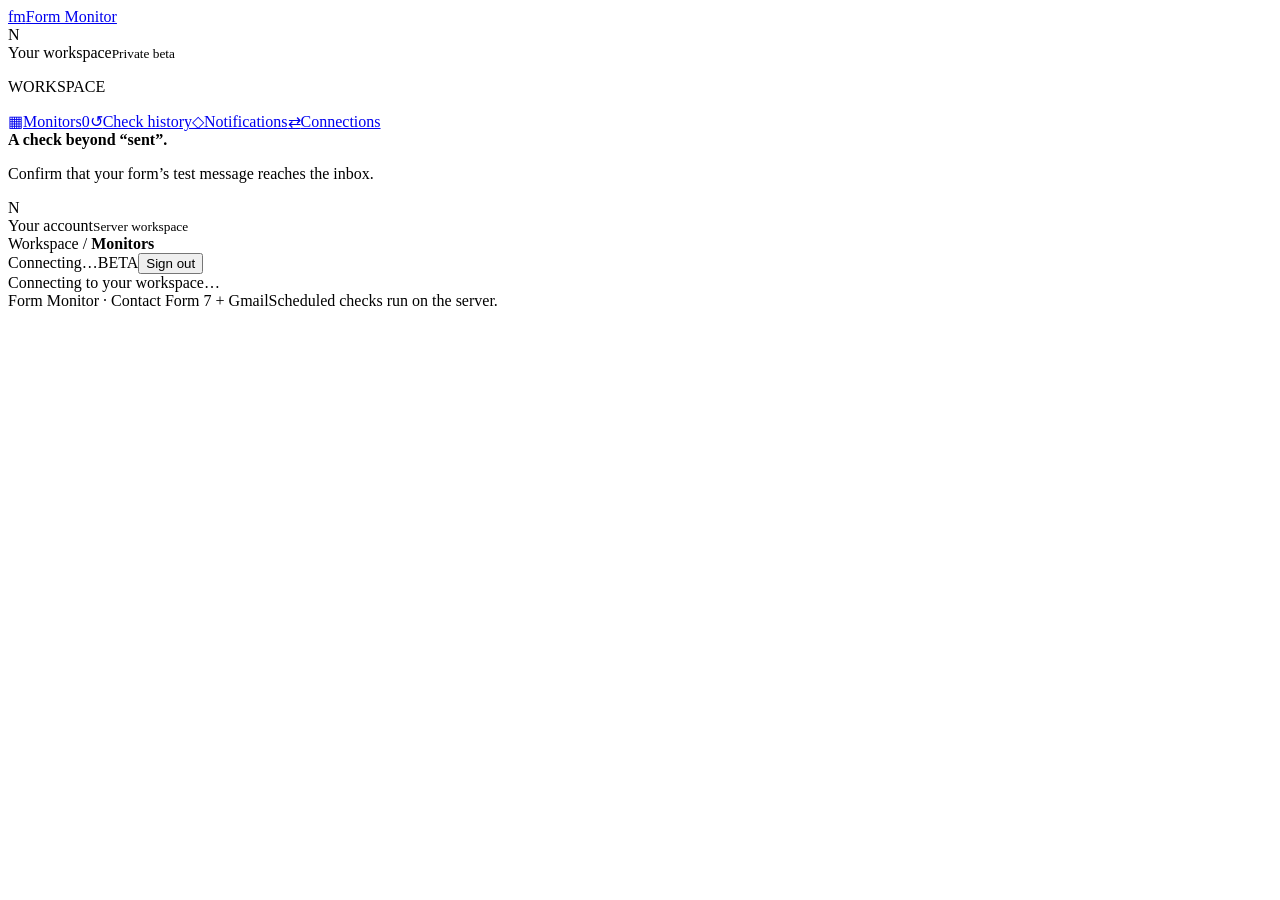
==== Form_Monitor_Server_v5/dashboard_assets/index.html @ 9f516cb9 "Add files via upload" ====
<!doctype html><html lang="en"><head><meta charset="utf-8"><meta name="viewport" content="width=device-width, initial-scale=1"><meta name="description" content="Monitor Contact Form 7 submissions and confirm delivery to Gmail."><title>Form Monitor — Workspace</title><link rel="stylesheet" href="/style.css"><script defer src="/app.js"></script></head><body>
<aside><a class="brand" href="/"><span class="brand-mark">fm</span>Form Monitor</a><div class="workspace-switch"><span class="avatar">N</span><div>Your workspace<small>Private beta</small></div></div><p class="nav-label">WORKSPACE</p><nav aria-label="Main navigation"><a href="#monitors" data-nav="monitors"><span>▦</span>Monitors<span id="nav-count" class="nav-count">0</span></a><a href="#history" data-nav="history"><span>↺</span>Check history</a><a href="#notifications" data-nav="notifications"><span>◇</span>Notifications</a><a href="#connections" data-nav="connections"><span>⇄</span>Connections</a></nav><div class="sidebar-note"><strong>A check beyond “sent”.</strong><p>Confirm that your form’s test message reaches the inbox.</p></div><div class="sidebar-foot"><span class="avatar small-avatar">N</span><div><span id="account-email">Your account</span><small>Server workspace</small></div></div></aside>
<main><header><div class="breadcrumb">Workspace <span>/</span> <strong id="crumb">Monitors</strong></div><div class="header-right"><span id="connection-indicator">Connecting…</span><span class="local-tag">BETA</span><button id="logout" class="button secondary small" type="button">Sign out</button></div></header><div id="toast" role="status" aria-live="polite" hidden></div><div id="screen"><div class="empty">Connecting to your workspace…</div></div><footer><span>Form Monitor · Contact Form 7 + Gmail</span><span>Scheduled checks run on the server.</span></footer></main>
<dialog id="connect-dialog" aria-labelledby="dialog-title"><form id="connect-form"><div class="dialog-top"><span class="eyebrow">CONNECT A FORM</span><button type="button" class="icon-button" id="close-dialog" aria-label="Close">×</button></div><h2 id="dialog-title">Connect your first form</h2><div class="wizard-steps"><span id="step-label-1">1. Website</span><span id="step-label-2">2. Form & inbox</span><span id="step-label-3">3. Review</span></div>
<div data-step="1"><label>Monitor name<input id="form-name" maxlength="80" placeholder="Agency website — Contact" required></label><label>Contact page URL<input id="form-url" type="url" placeholder="https://your-website.com/contact/" required></label><p class="help">Use the page containing the form. Use a public HTTPS website approved for this server.</p><div class="notice">Contact Form 7 is supported in this version. CAPTCHA and custom multi-step forms need a separate integration.</div></div>
<div data-step="2" hidden><div class="provider"><span class="provider-icon">7</span><div><strong>Contact Form 7</strong><p>Standard name, email, subject and message fields</p></div></div><div class="inbox-card"><span class="eyebrow">DELIVERY CONFIRMATION</span><label>Gmail inbox<select id="form-connection"></select></label><strong id="wizard-gmail">Gmail</strong><p><a id="manage-google" href="/workspace#connections">Manage Gmail connections</a></p><p>The form must send its notification to this inbox. Only a matching test message in Inbox counts as delivered.</p></div><details><summary>Form field settings</summary><p class="help">Keep these defaults for your existing form. For a custom form, use the field names from its Contact Form 7 editor.</p><label>Form selector<input id="form-selector" value="form.wpcf7-form" maxlength="300"></label><div class="fields-grid"><label>Name field<input id="field-name" value="your-name"></label><label>Email field<input id="field-email" value="your-email"></label><label>Subject field<input id="field-subject" value="your-subject"></label><label>Message field<input id="field-message" value="your-message"></label></div></details></div>
<div data-step="3" hidden><div id="review"></div><label>Check every<select id="form-interval"><option value="15">15 minutes</option><option value="30">30 minutes</option><option value="60" selected>1 hour</option><option value="180">3 hours</option><option value="360">6 hours</option><option value="1440">24 hours</option></select></label><label class="check-label"><input type="checkbox" id="consent">I manage this website and can send clearly marked test submissions.</label><p class="help">Saving creates a paused monitor. You choose when to run the first check and start its schedule.</p></div>
<p id="form-error" class="error-text" role="alert"></p><div class="dialog-actions"><button type="button" class="button secondary" id="back">Back</button><button type="submit" class="button" id="next">Continue</button></div></form></dialog>
</body></html>
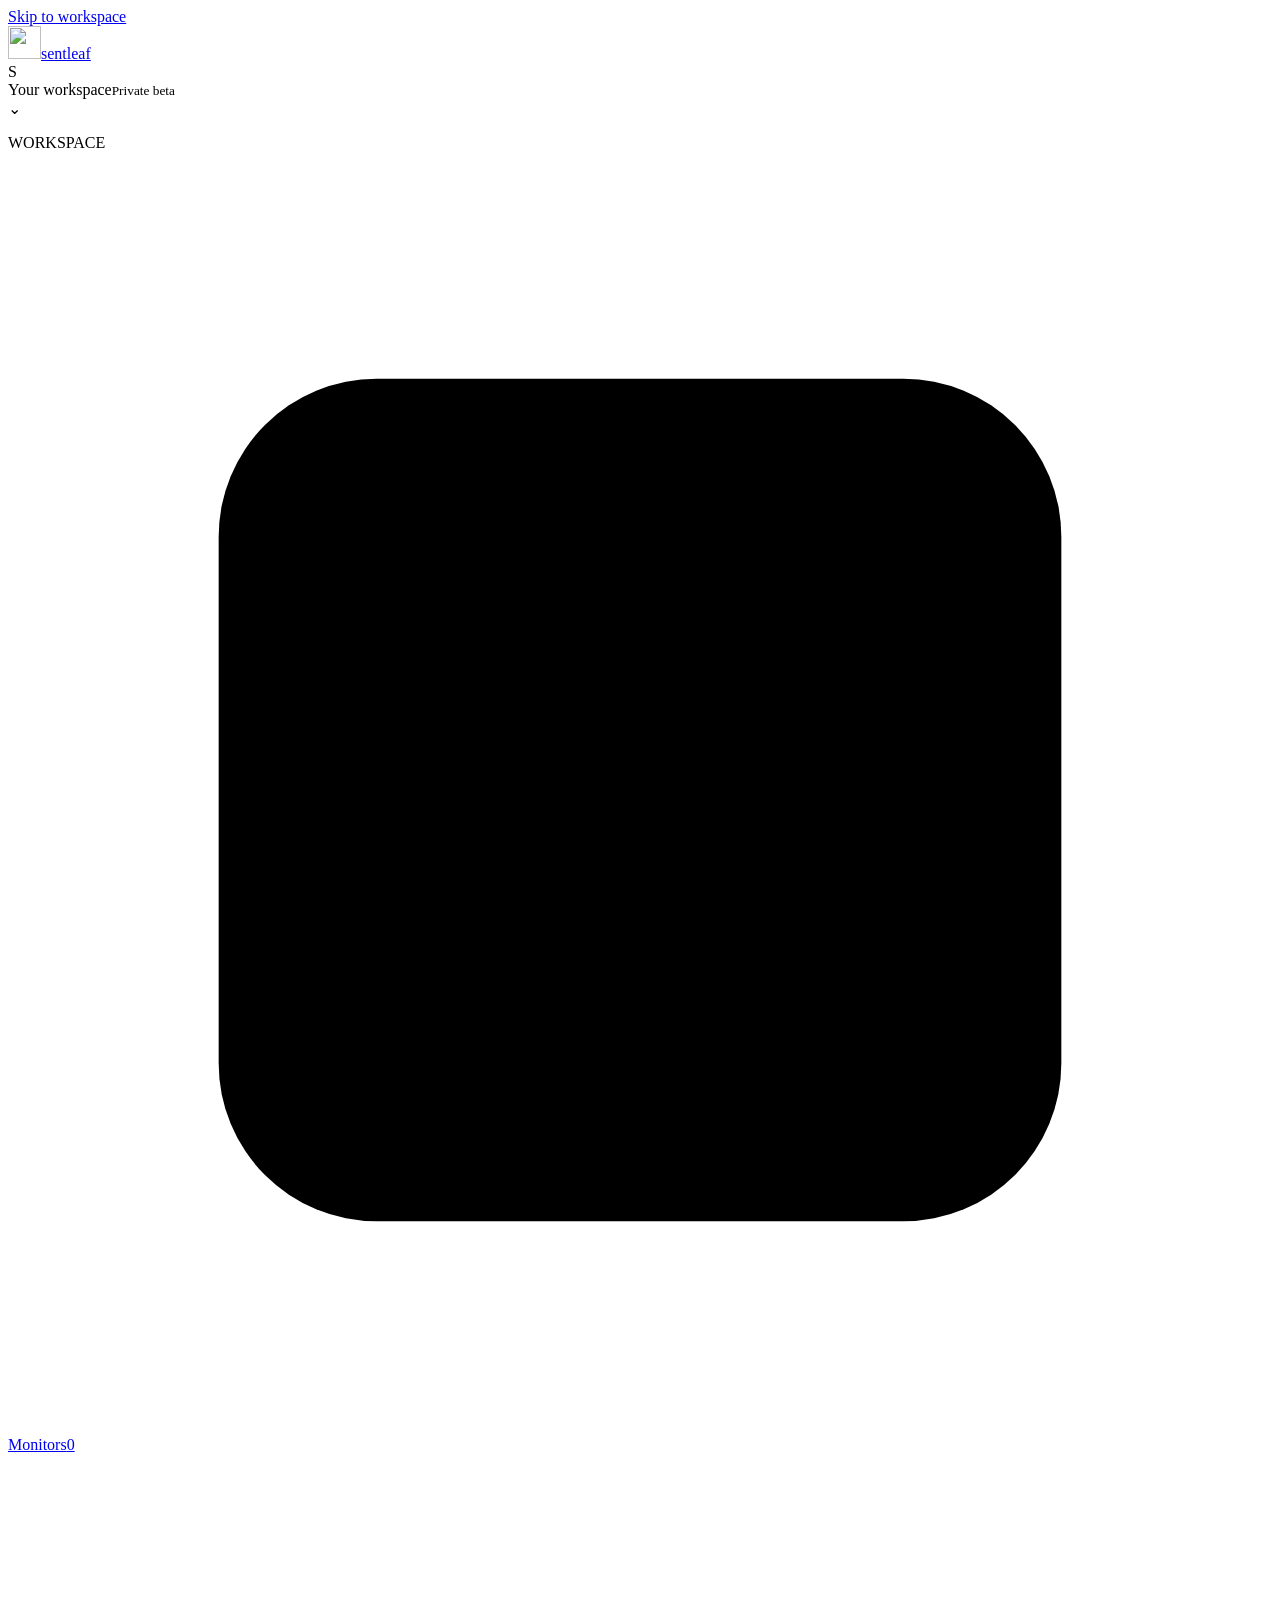
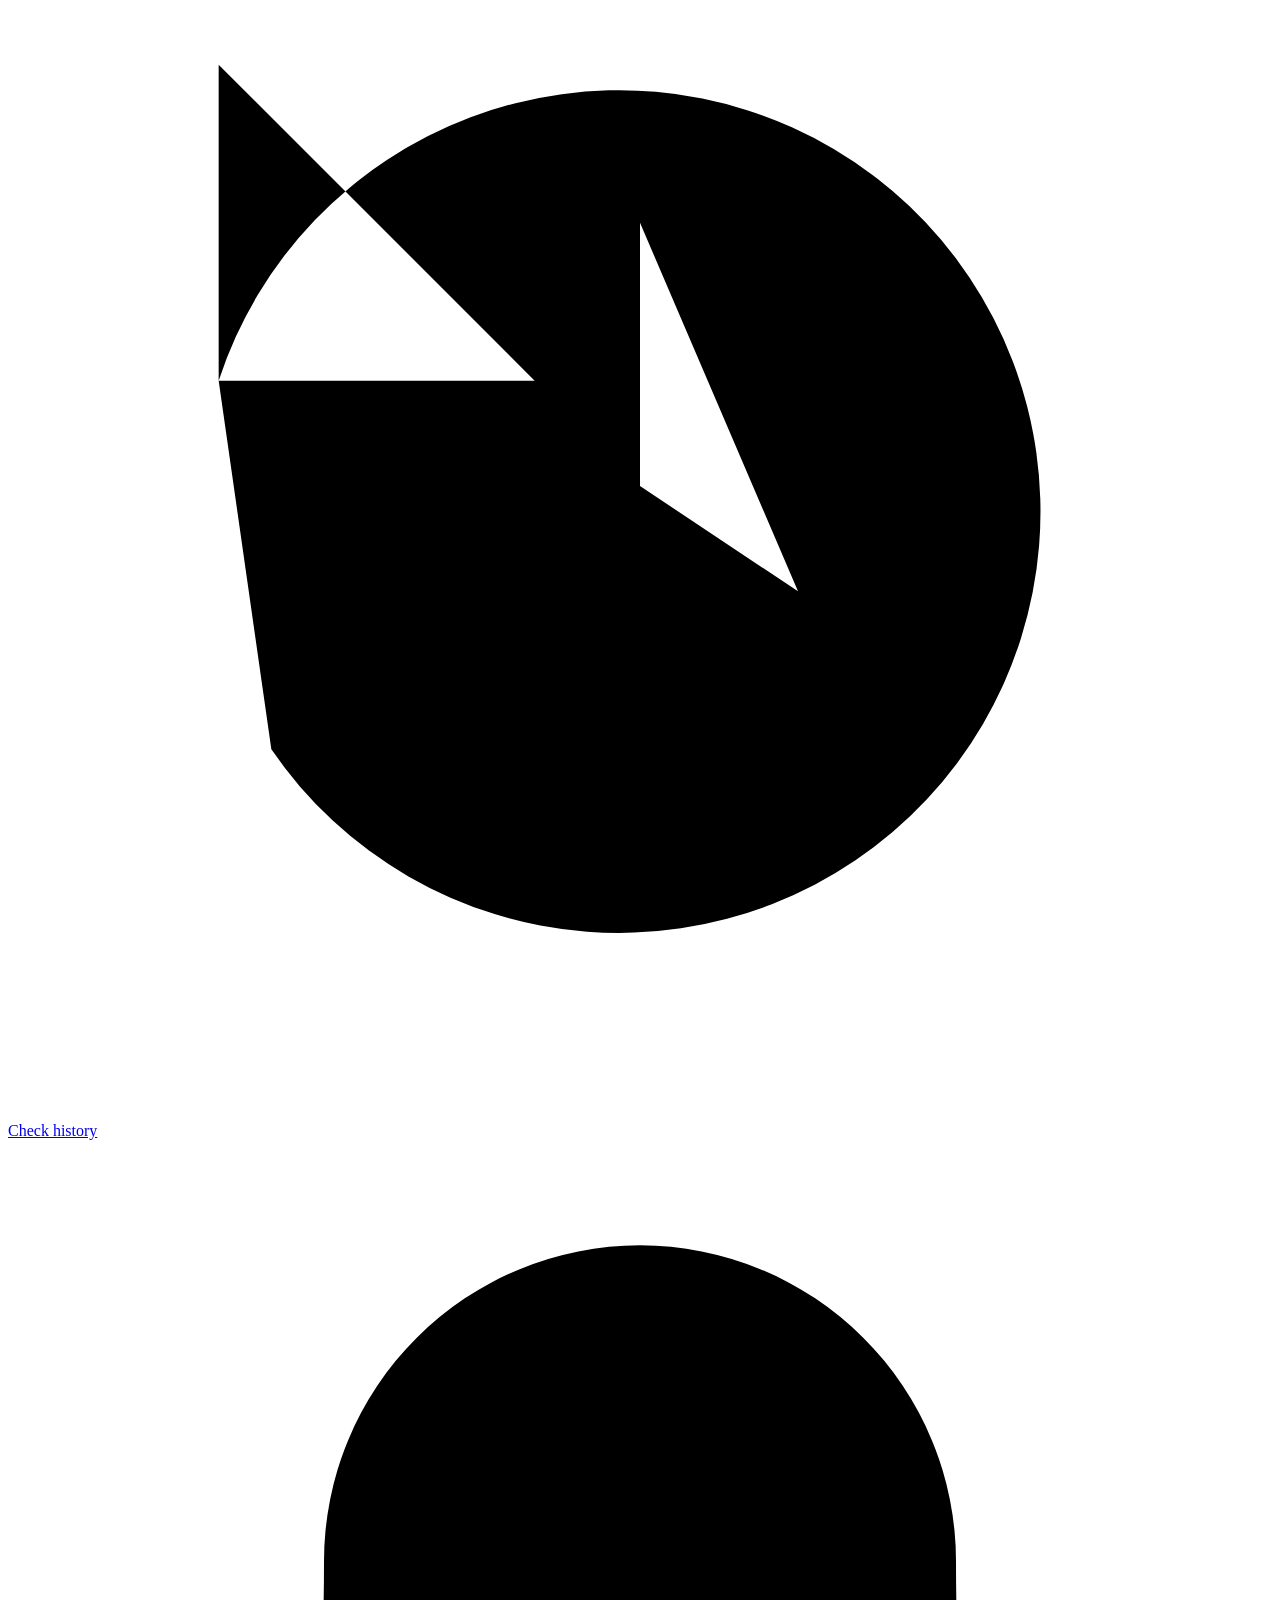
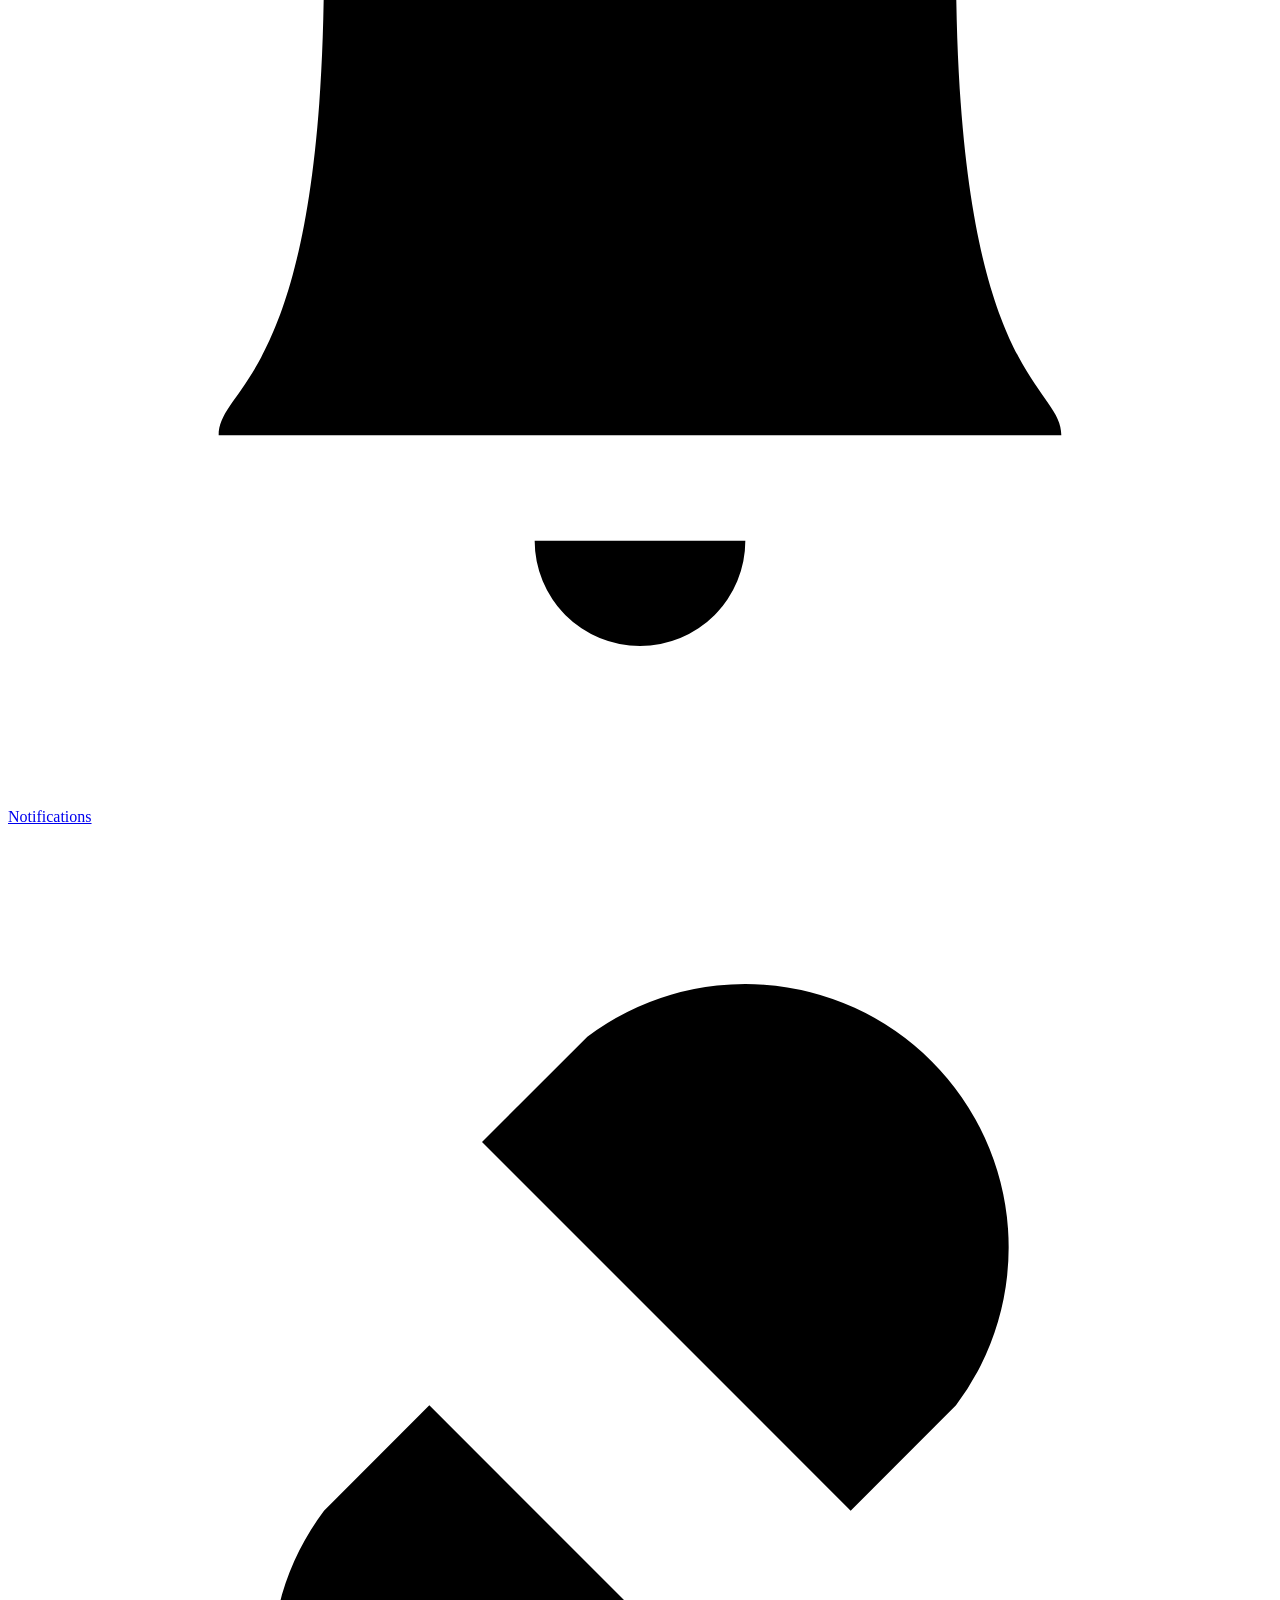
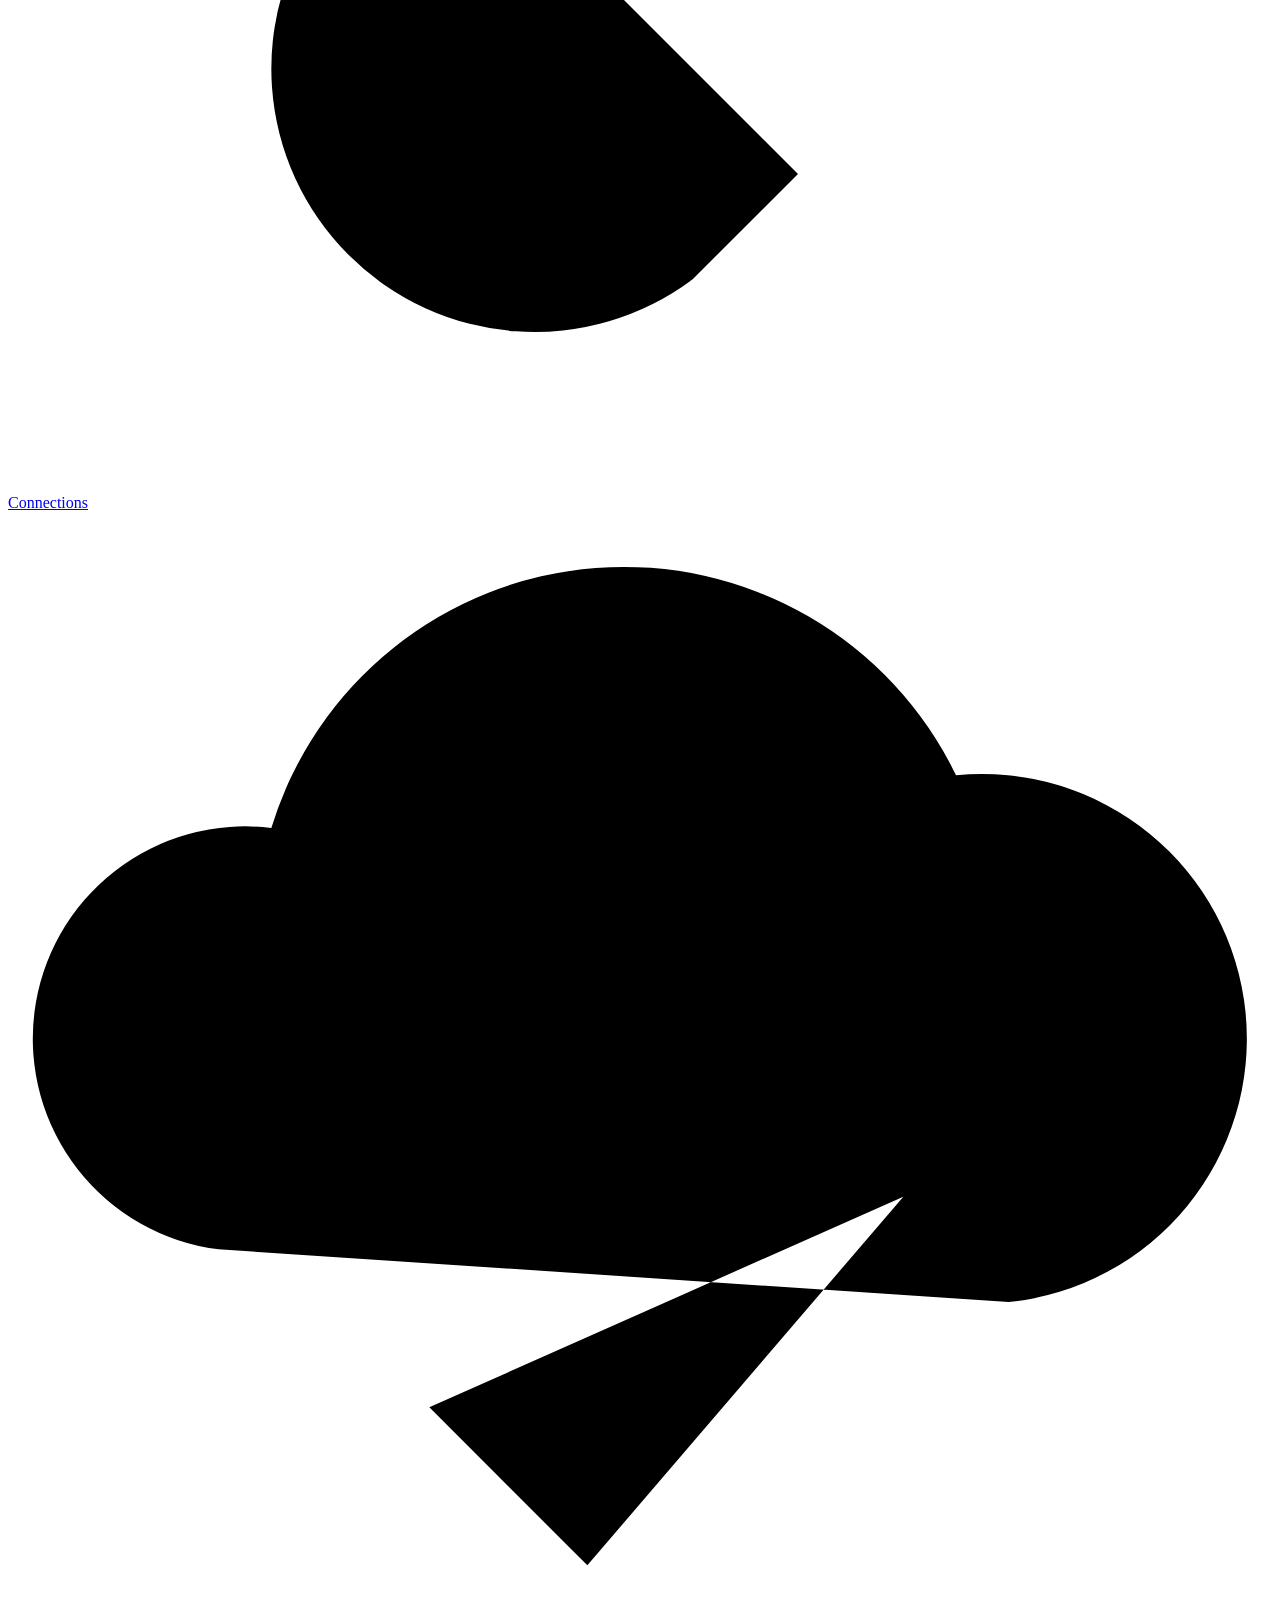
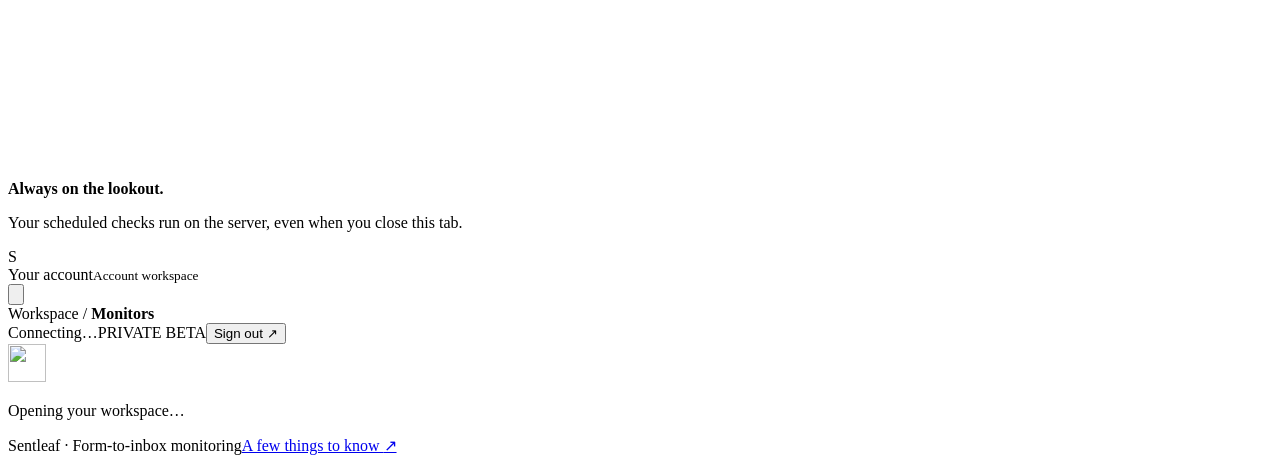
==== commit 66da92a8: "Introduce Sentleaf identity and redesign public site and workspace" ====
--- a/Form_Monitor_Server_v5/dashboard_assets/index.html
+++ b/Form_Monitor_Server_v5/dashboard_assets/index.html
@@ -1,8 +1,9 @@
-<!doctype html><html lang="en"><head><meta charset="utf-8"><meta name="viewport" content="width=device-width, initial-scale=1"><meta name="description" content="Monitor Contact Form 7 submissions and confirm delivery to Gmail."><title>Form Monitor — Workspace</title><link rel="stylesheet" href="/style.css"><script defer src="/app.js"></script></head><body>
-<aside><a class="brand" href="/"><span class="brand-mark">fm</span>Form Monitor</a><div class="workspace-switch"><span class="avatar">N</span><div>Your workspace<small>Private beta</small></div></div><p class="nav-label">WORKSPACE</p><nav aria-label="Main navigation"><a href="#monitors" data-nav="monitors"><span>▦</span>Monitors<span id="nav-count" class="nav-count">0</span></a><a href="#history" data-nav="history"><span>↺</span>Check history</a><a href="#notifications" data-nav="notifications"><span>◇</span>Notifications</a><a href="#connections" data-nav="connections"><span>⇄</span>Connections</a></nav><div class="sidebar-note"><strong>A check beyond “sent”.</strong><p>Confirm that your form’s test message reaches the inbox.</p></div><div class="sidebar-foot"><span class="avatar small-avatar">N</span><div><span id="account-email">Your account</span><small>Server workspace</small></div></div></aside>
-<main><header><div class="breadcrumb">Workspace <span>/</span> <strong id="crumb">Monitors</strong></div><div class="header-right"><span id="connection-indicator">Connecting…</span><span class="local-tag">BETA</span><button id="logout" class="button secondary small" type="button">Sign out</button></div></header><div id="toast" role="status" aria-live="polite" hidden></div><div id="screen"><div class="empty">Connecting to your workspace…</div></div><footer><span>Form Monitor · Contact Form 7 + Gmail</span><span>Scheduled checks run on the server.</span></footer></main>
-<dialog id="connect-dialog" aria-labelledby="dialog-title"><form id="connect-form"><div class="dialog-top"><span class="eyebrow">CONNECT A FORM</span><button type="button" class="icon-button" id="close-dialog" aria-label="Close">×</button></div><h2 id="dialog-title">Connect your first form</h2><div class="wizard-steps"><span id="step-label-1">1. Website</span><span id="step-label-2">2. Form & inbox</span><span id="step-label-3">3. Review</span></div>
-<div data-step="1"><label>Monitor name<input id="form-name" maxlength="80" placeholder="Agency website — Contact" required></label><label>Contact page URL<input id="form-url" type="url" placeholder="https://your-website.com/contact/" required></label><p class="help">Use the page containing the form. Use a public HTTPS website approved for this server.</p><div class="notice">Contact Form 7 is supported in this version. CAPTCHA and custom multi-step forms need a separate integration.</div></div>
+<!doctype html><html lang="en"><head><meta charset="utf-8"><meta name="viewport" content="width=device-width,initial-scale=1"><meta name="theme-color" content="#f7f8f3"><title>Sentleaf — Your workspace</title><link rel="icon" type="image/svg+xml" href="/favicon.svg"><link rel="stylesheet" href="/brand.css"><link rel="stylesheet" href="/style.css"><script defer src="/app.js"></script></head><body>
+<a class="skip" href="#screen">Skip to workspace</a><button class="sidebar-shade" id="sidebar-shade" aria-label="Close navigation" type="button" hidden></button>
+<aside id="sidebar"><a class="brand" href="/" aria-label="Sentleaf home"><img src="/logo.svg" alt="" width="33" height="33">sentleaf</a><div class="workspace-switch"><span class="avatar">S</span><div>Your workspace<small>Private beta</small></div><span class="workspace-chevron" aria-hidden="true">⌄</span></div><p class="nav-label">WORKSPACE</p><nav aria-label="Main navigation"><a href="#monitors" data-nav="monitors"><svg class="icon" viewBox="0 0 24 24" aria-hidden="true"><rect x="4" y="4" width="16" height="16" rx="3"/><path d="M9 4v16m0-10h11"/></svg>Monitors<span id="nav-count" class="nav-count">0</span></a><a href="#history" data-nav="history"><svg class="icon" viewBox="0 0 24 24" aria-hidden="true"><path d="M4 10a8 8 0 1 1 1 7M4 4v6h6m2-3v5l3 2"/></svg>Check history</a><a href="#notifications" data-nav="notifications"><svg class="icon" viewBox="0 0 24 24" aria-hidden="true"><path d="M18 8a6 6 0 0 0-12 0c0 8-2 8-2 9h16c0-1-2-1-2-9m-6 13a2 2 0 0 0 2-2h-4a2 2 0 0 0 2 2Z"/></svg>Notifications</a><a href="#connections" data-nav="connections"><svg class="icon" viewBox="0 0 24 24" aria-hidden="true"><path d="m8 16 8-8M9 6l2-2a5 5 0 0 1 7 7l-2 2M8 11l-2 2a5 5 0 0 0 7 7l2-2"/></svg>Connections</a></nav><div class="sidebar-note"><svg class="icon" viewBox="0 0 24 24" aria-hidden="true"><path d="M4 14a4 4 0 0 1 1-8 7 7 0 0 1 13-1 5 5 0 0 1 1 10m-11 2 3 3 6-7"/></svg><strong>Always on the lookout.</strong><p>Your scheduled checks run on the server, even when you close this tab.</p></div><div class="sidebar-foot"><span class="avatar small-avatar">S</span><div><span id="account-email">Your account</span><small>Account workspace</small></div></div></aside>
+<main class="workspace-main"><header class="workspace-header"><button id="menu-toggle" class="icon-button mobile-menu" aria-label="Open navigation" aria-expanded="false" aria-controls="sidebar" type="button"><svg class="icon" viewBox="0 0 24 24" aria-hidden="true"><path d="M4 7h16M4 12h16M4 17h16"/></svg></button><div class="breadcrumb">Workspace <span>/</span> <strong id="crumb">Monitors</strong></div><div class="header-right"><span id="connection-indicator">Connecting…</span><span class="local-tag">PRIVATE BETA</span><button id="logout" class="signout" type="button">Sign out <span aria-hidden="true">↗</span></button></div></header><div id="toast" role="status" aria-live="polite" hidden></div><div id="screen" tabindex="-1"><div class="loading-state"><img src="/logo.svg" alt="" width="38" height="38"><p>Opening your workspace…</p></div></div><footer class="workspace-footer"><span>Sentleaf · Form-to-inbox monitoring</span><a href="/#questions">A few things to know <span aria-hidden="true">↗</span></a></footer></main>
+<dialog id="connect-dialog" aria-labelledby="dialog-title"><form id="connect-form"><div class="dialog-top"><span class="eyebrow">CONNECT A FORM</span><button type="button" class="icon-button" id="close-dialog" aria-label="Close">×</button></div><h2 id="dialog-title">Connect a form</h2><div class="wizard-steps"><span id="step-label-1">1. Website</span><span id="step-label-2">2. Form & inbox</span><span id="step-label-3">3. Review</span></div>
+<div data-step="1"><label>Monitor name<input id="form-name" maxlength="80" placeholder="Agency website — Contact" required></label><label>Contact page URL<input id="form-url" type="url" placeholder="https://your-website.com/contact/" required></label><p class="help">Use the page containing the form. Your website needs to be publicly reachable and enabled for this beta.</p><div class="notice">Contact Form 7 is supported in this version. CAPTCHA and custom multi-step forms need a separate integration.</div></div>
 <div data-step="2" hidden><div class="provider"><span class="provider-icon">7</span><div><strong>Contact Form 7</strong><p>Standard name, email, subject and message fields</p></div></div><div class="inbox-card"><span class="eyebrow">DELIVERY CONFIRMATION</span><label>Gmail inbox<select id="form-connection"></select></label><strong id="wizard-gmail">Gmail</strong><p><a id="manage-google" href="/workspace#connections">Manage Gmail connections</a></p><p>The form must send its notification to this inbox. Only a matching test message in Inbox counts as delivered.</p></div><details><summary>Form field settings</summary><p class="help">Keep these defaults for your existing form. For a custom form, use the field names from its Contact Form 7 editor.</p><label>Form selector<input id="form-selector" value="form.wpcf7-form" maxlength="300"></label><div class="fields-grid"><label>Name field<input id="field-name" value="your-name"></label><label>Email field<input id="field-email" value="your-email"></label><label>Subject field<input id="field-subject" value="your-subject"></label><label>Message field<input id="field-message" value="your-message"></label></div></details></div>
 <div data-step="3" hidden><div id="review"></div><label>Check every<select id="form-interval"><option value="15">15 minutes</option><option value="30">30 minutes</option><option value="60" selected>1 hour</option><option value="180">3 hours</option><option value="360">6 hours</option><option value="1440">24 hours</option></select></label><label class="check-label"><input type="checkbox" id="consent">I manage this website and can send clearly marked test submissions.</label><p class="help">Saving creates a paused monitor. You choose when to run the first check and start its schedule.</p></div>
 <p id="form-error" class="error-text" role="alert"></p><div class="dialog-actions"><button type="button" class="button secondary" id="back">Back</button><button type="submit" class="button" id="next">Continue</button></div></form></dialog>
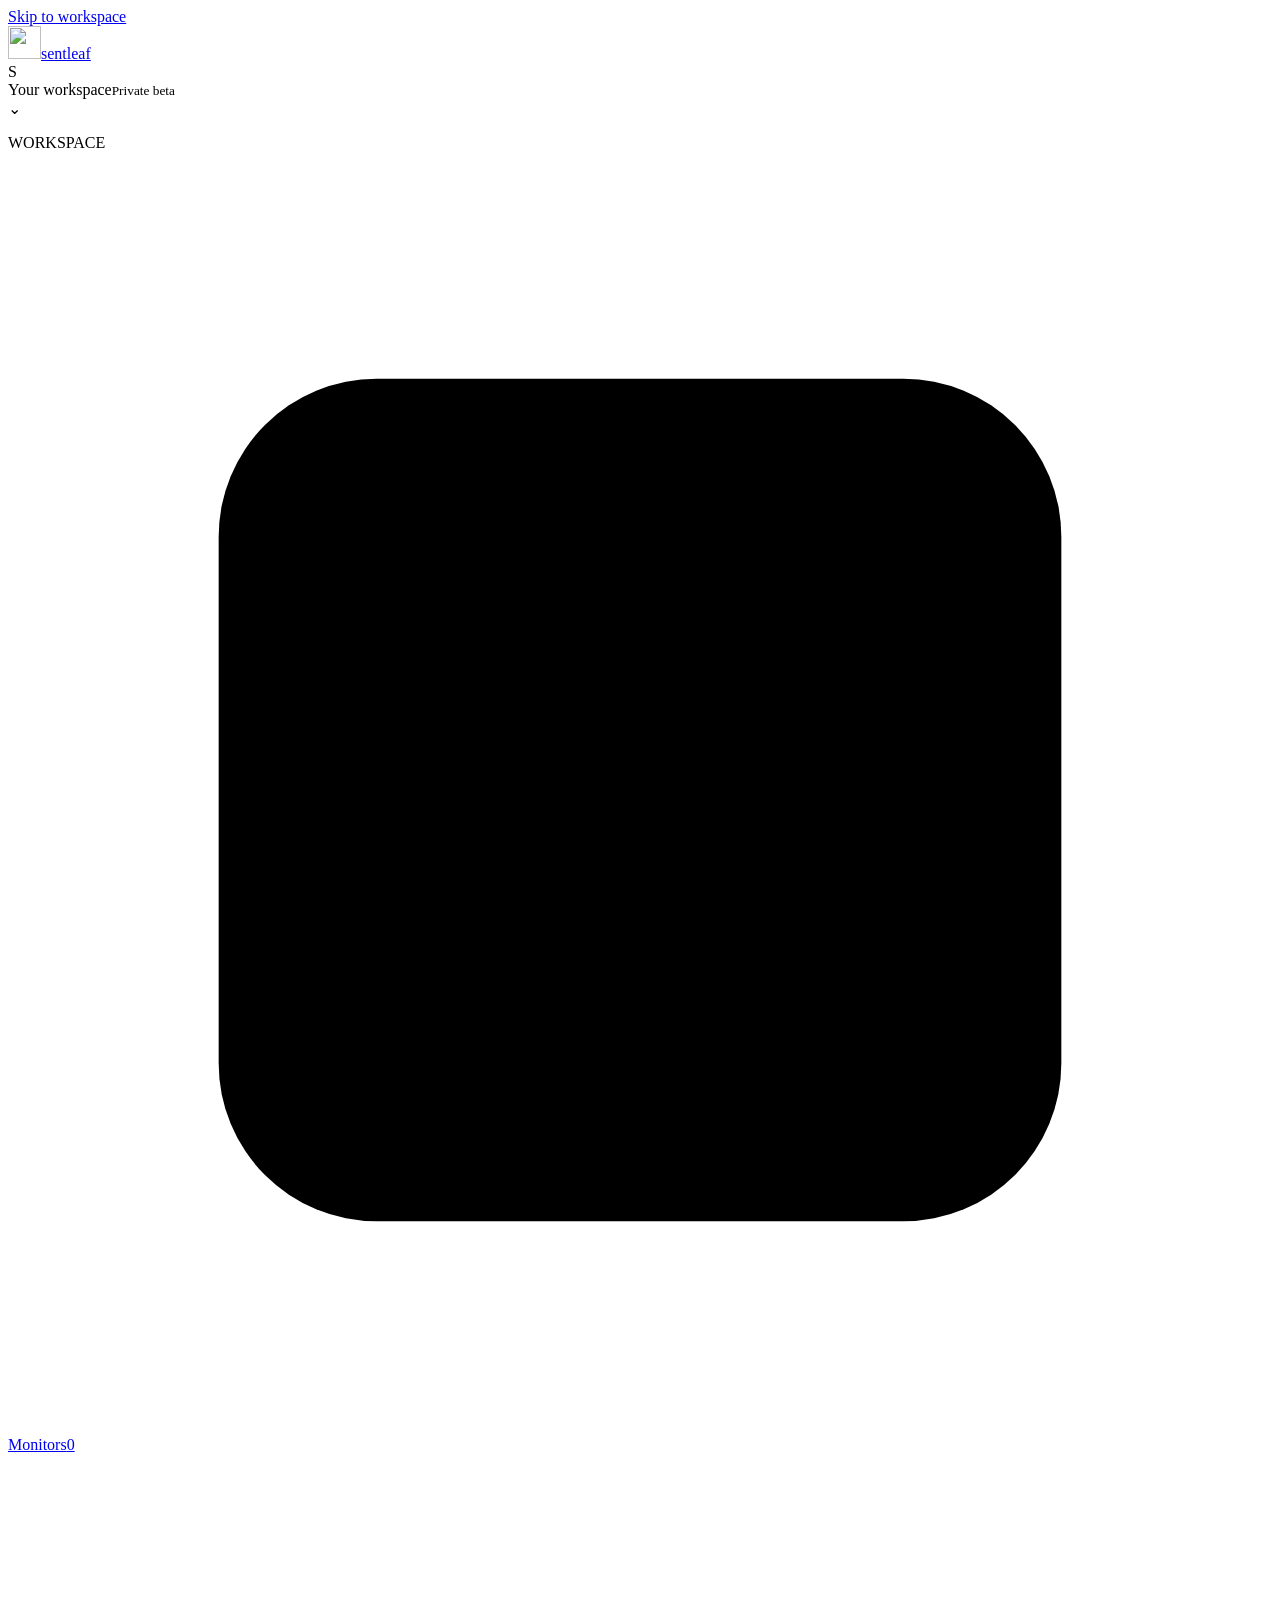
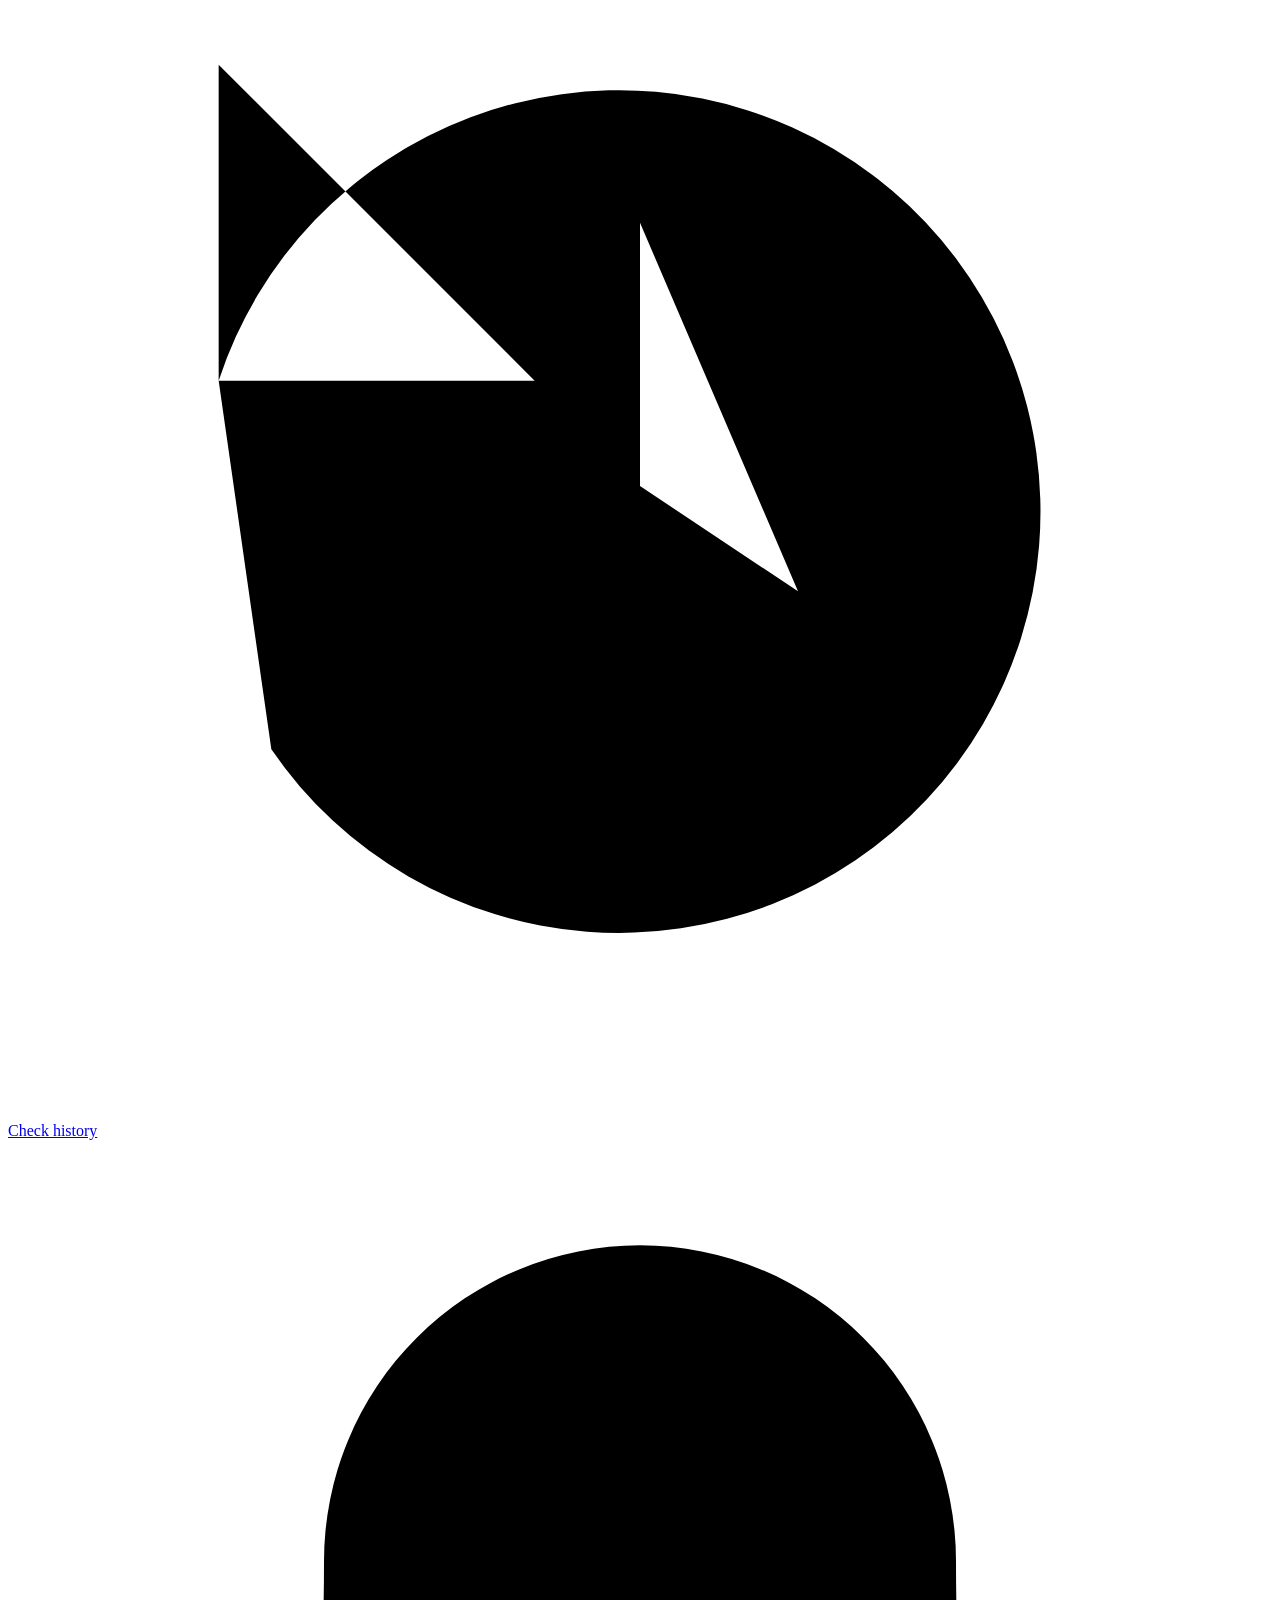
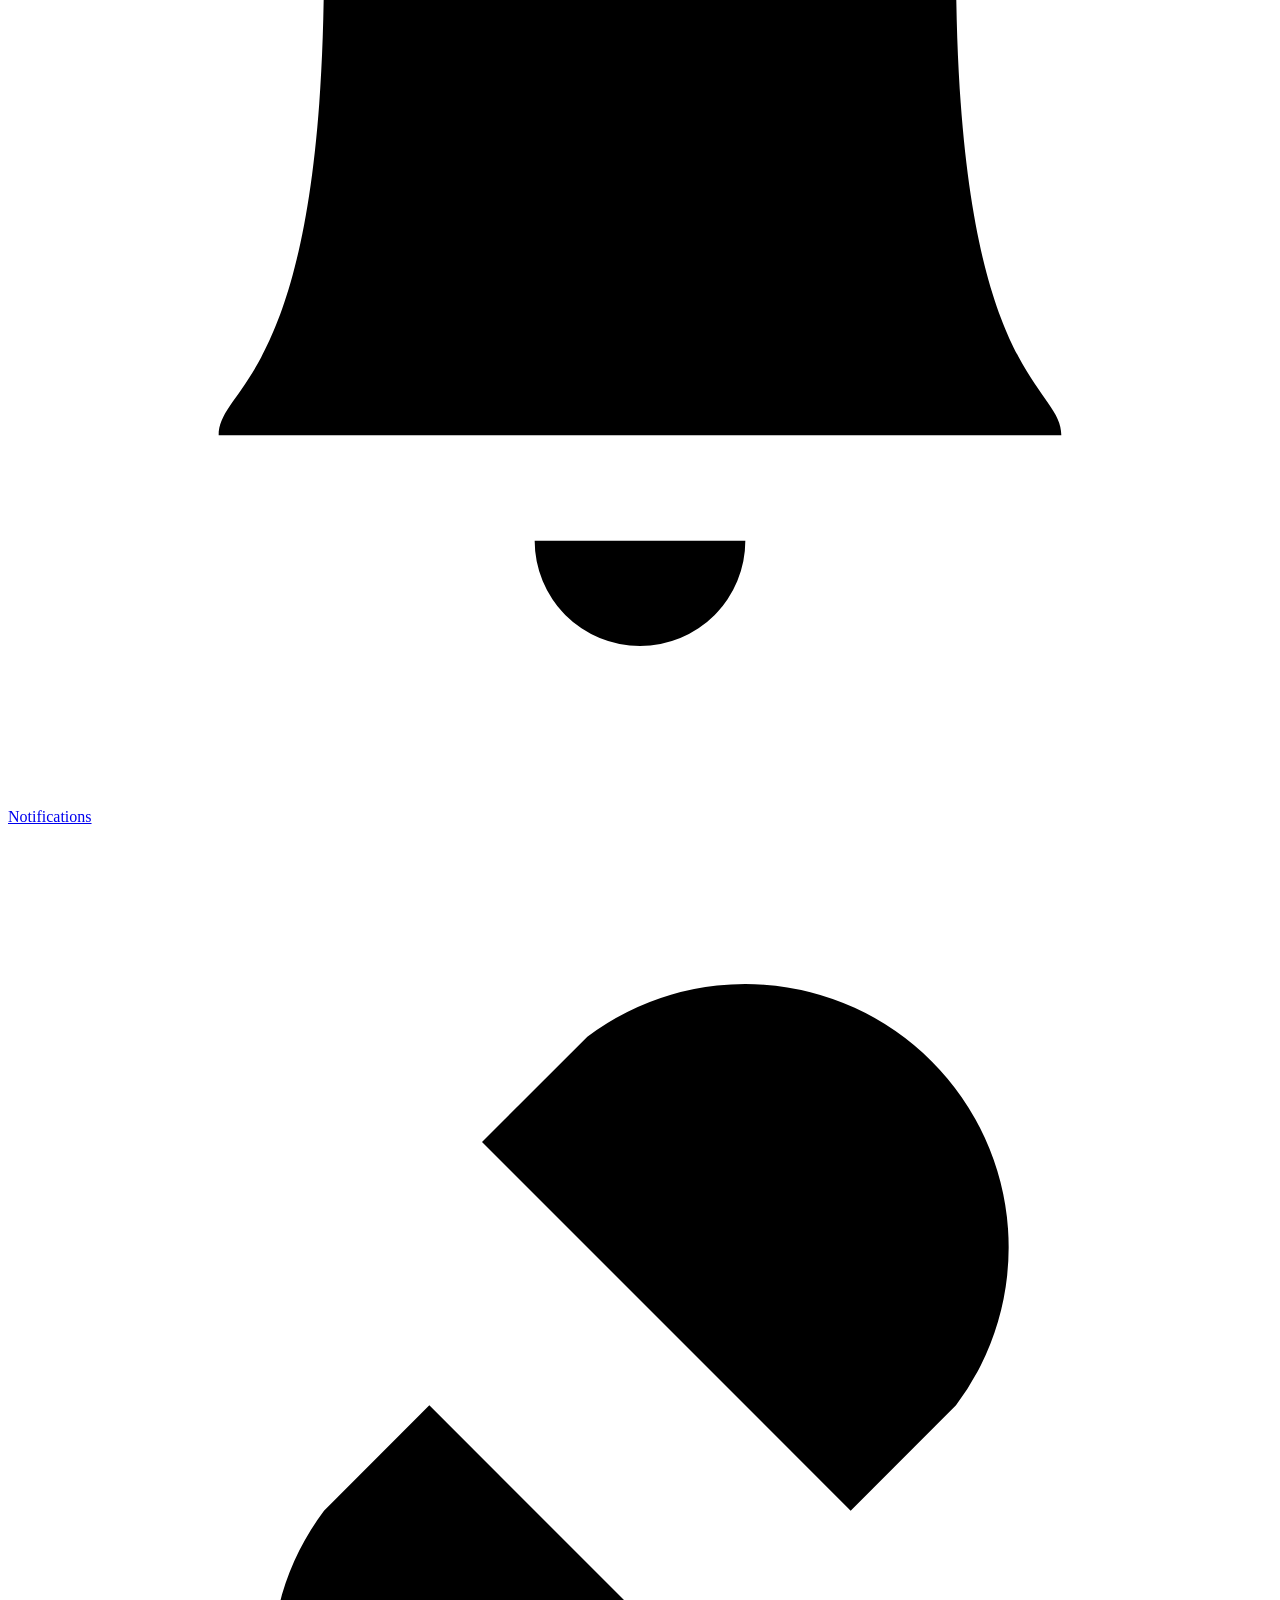
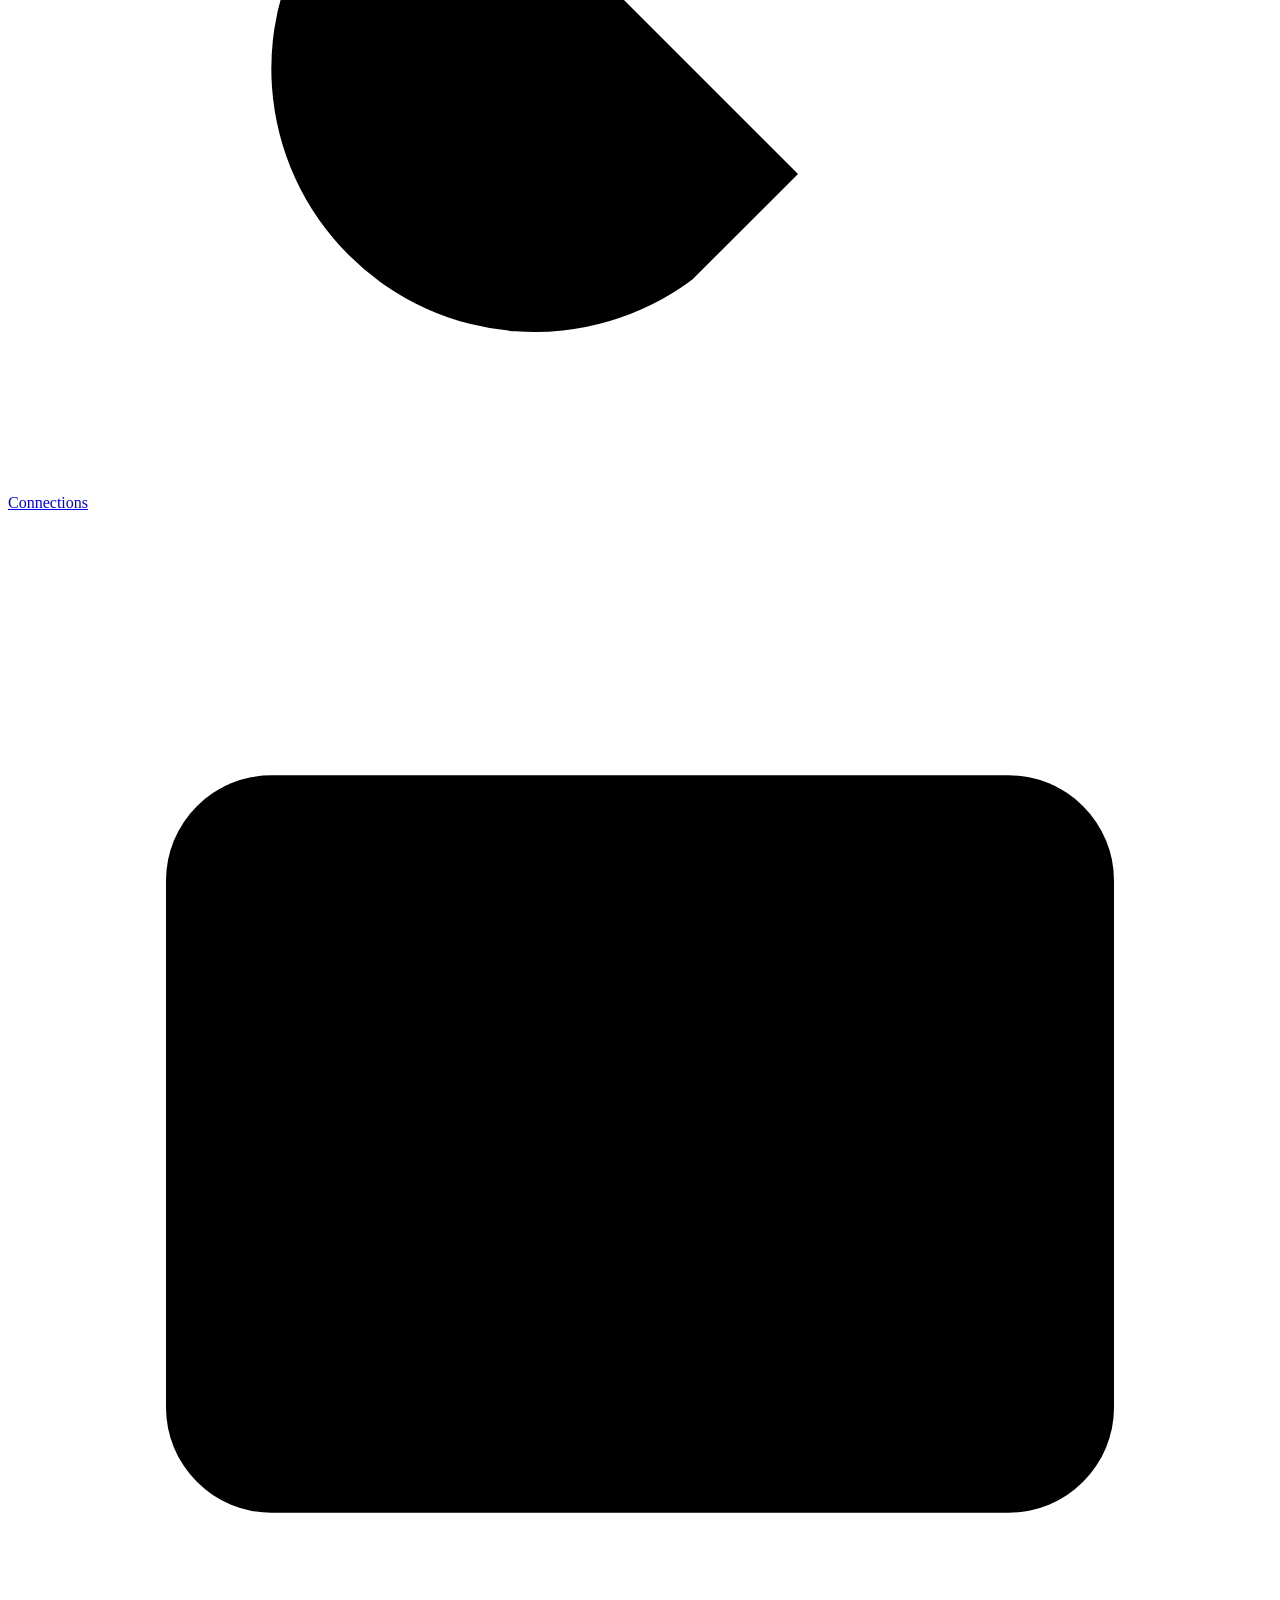
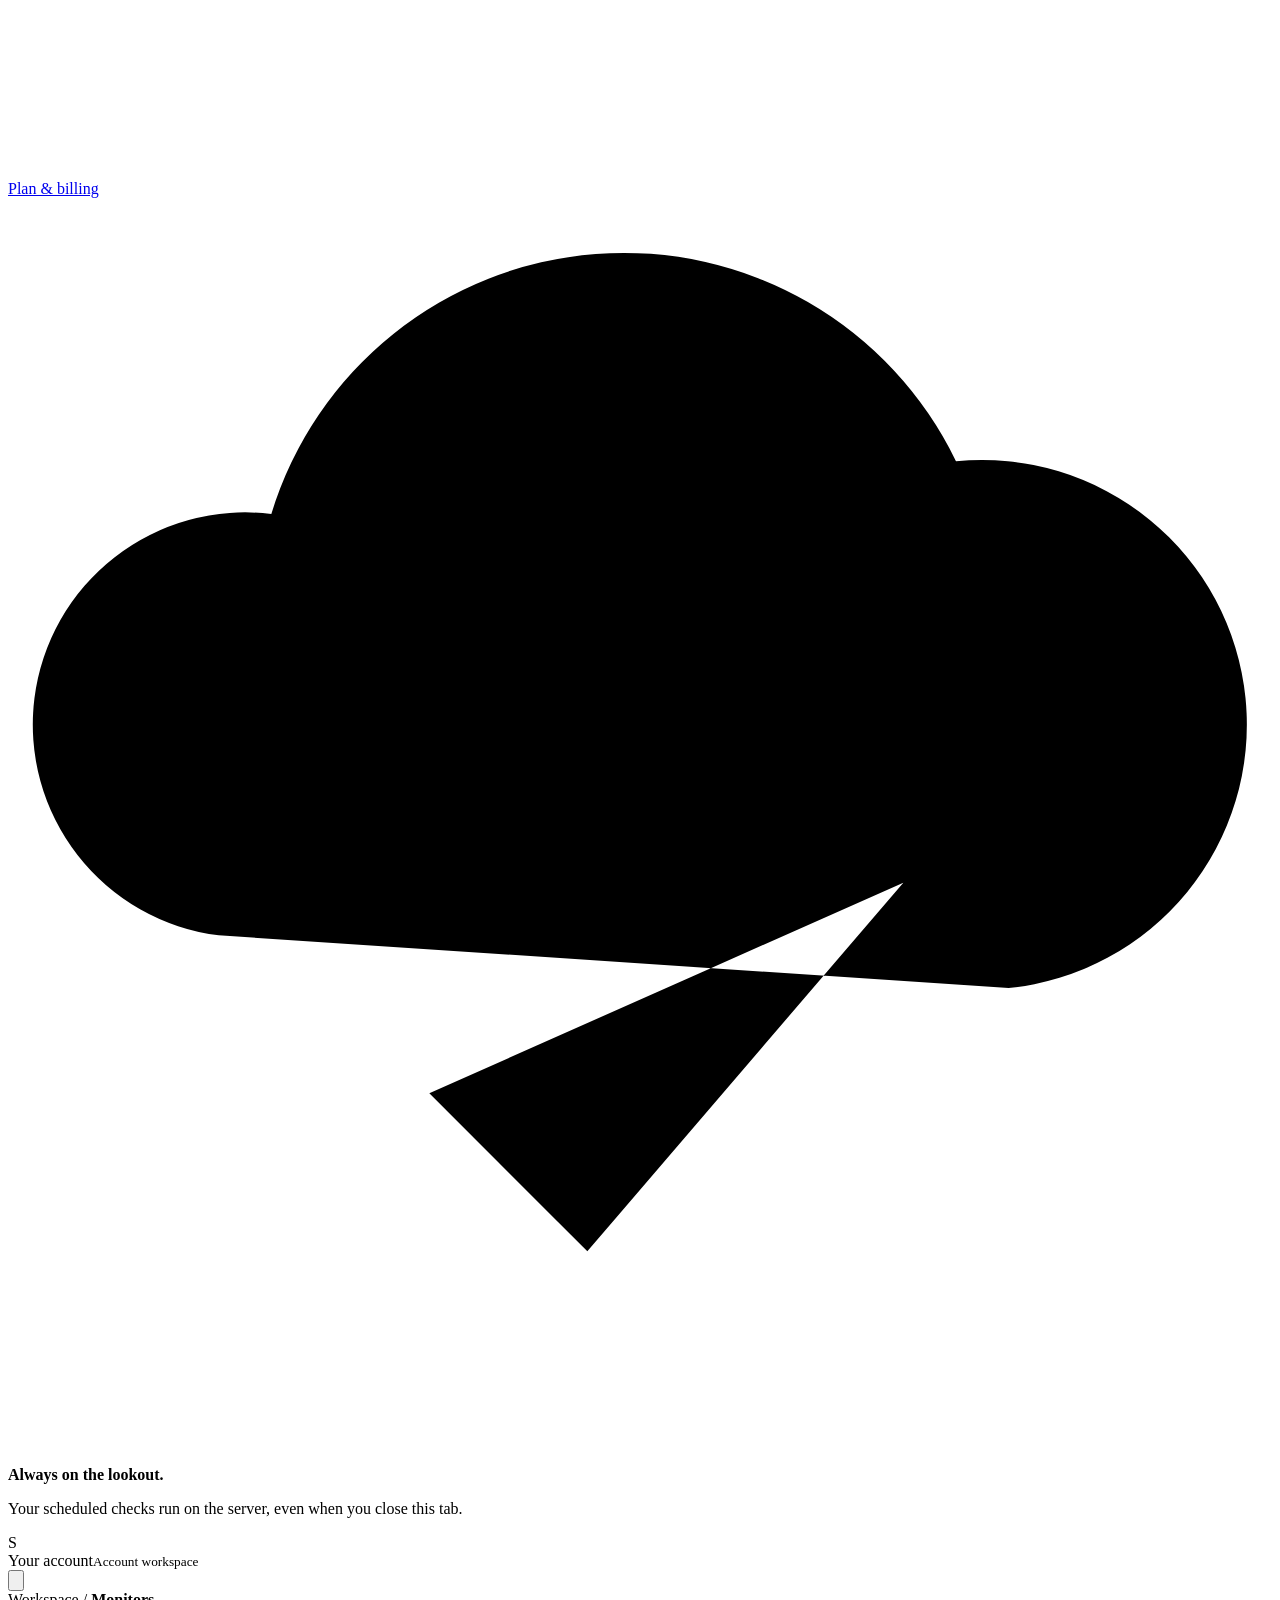
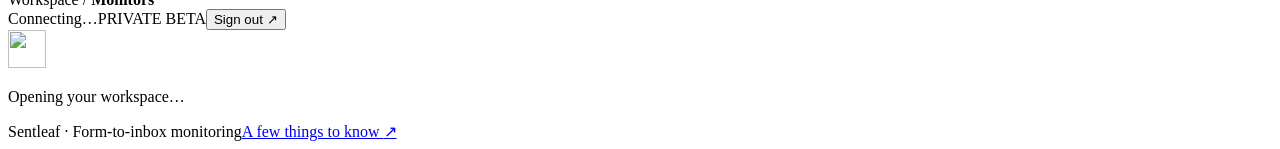
==== commit 5da80171: "Prepare Sentleaf subscriptions and refreshed pricing experience" ====
--- a/Form_Monitor_Server_v5/dashboard_assets/index.html
+++ b/Form_Monitor_Server_v5/dashboard_assets/index.html
@@ -1,6 +1,6 @@
-<!doctype html><html lang="en"><head><meta charset="utf-8"><meta name="viewport" content="width=device-width,initial-scale=1"><meta name="theme-color" content="#f7f8f3"><title>Sentleaf — Your workspace</title><link rel="icon" type="image/svg+xml" href="/favicon.svg"><link rel="stylesheet" href="/brand.css"><link rel="stylesheet" href="/style.css"><script defer src="/app.js"></script></head><body>
+<!doctype html><html lang="en"><head><meta charset="utf-8"><meta name="viewport" content="width=device-width,initial-scale=1"><meta name="theme-color" content="#f7f8f3"><title>Sentleaf — Your workspace</title><link rel="icon" type="image/svg+xml" href="/favicon.svg"><link rel="stylesheet" href="/brand.css"><link rel="stylesheet" href="/style.css"><link rel="stylesheet" href="/plans.css"><script defer src="/plans.js"></script><script defer src="/app.js"></script><link rel="stylesheet" href="/refresh.css"></head><body>
 <a class="skip" href="#screen">Skip to workspace</a><button class="sidebar-shade" id="sidebar-shade" aria-label="Close navigation" type="button" hidden></button>
-<aside id="sidebar"><a class="brand" href="/" aria-label="Sentleaf home"><img src="/logo.svg" alt="" width="33" height="33">sentleaf</a><div class="workspace-switch"><span class="avatar">S</span><div>Your workspace<small>Private beta</small></div><span class="workspace-chevron" aria-hidden="true">⌄</span></div><p class="nav-label">WORKSPACE</p><nav aria-label="Main navigation"><a href="#monitors" data-nav="monitors"><svg class="icon" viewBox="0 0 24 24" aria-hidden="true"><rect x="4" y="4" width="16" height="16" rx="3"/><path d="M9 4v16m0-10h11"/></svg>Monitors<span id="nav-count" class="nav-count">0</span></a><a href="#history" data-nav="history"><svg class="icon" viewBox="0 0 24 24" aria-hidden="true"><path d="M4 10a8 8 0 1 1 1 7M4 4v6h6m2-3v5l3 2"/></svg>Check history</a><a href="#notifications" data-nav="notifications"><svg class="icon" viewBox="0 0 24 24" aria-hidden="true"><path d="M18 8a6 6 0 0 0-12 0c0 8-2 8-2 9h16c0-1-2-1-2-9m-6 13a2 2 0 0 0 2-2h-4a2 2 0 0 0 2 2Z"/></svg>Notifications</a><a href="#connections" data-nav="connections"><svg class="icon" viewBox="0 0 24 24" aria-hidden="true"><path d="m8 16 8-8M9 6l2-2a5 5 0 0 1 7 7l-2 2M8 11l-2 2a5 5 0 0 0 7 7l2-2"/></svg>Connections</a></nav><div class="sidebar-note"><svg class="icon" viewBox="0 0 24 24" aria-hidden="true"><path d="M4 14a4 4 0 0 1 1-8 7 7 0 0 1 13-1 5 5 0 0 1 1 10m-11 2 3 3 6-7"/></svg><strong>Always on the lookout.</strong><p>Your scheduled checks run on the server, even when you close this tab.</p></div><div class="sidebar-foot"><span class="avatar small-avatar">S</span><div><span id="account-email">Your account</span><small>Account workspace</small></div></div></aside>
+<aside id="sidebar"><a class="brand" href="/" aria-label="Sentleaf home"><img src="/logo.svg" alt="" width="33" height="33">sentleaf</a><div class="workspace-switch"><span class="avatar">S</span><div>Your workspace<small id="workspace-plan">Private beta</small></div><span class="workspace-chevron" aria-hidden="true">⌄</span></div><p class="nav-label">WORKSPACE</p><nav aria-label="Main navigation"><a href="#monitors" data-nav="monitors"><svg class="icon" viewBox="0 0 24 24" aria-hidden="true"><rect x="4" y="4" width="16" height="16" rx="3"/><path d="M9 4v16m0-10h11"/></svg>Monitors<span id="nav-count" class="nav-count">0</span></a><a href="#history" data-nav="history"><svg class="icon" viewBox="0 0 24 24" aria-hidden="true"><path d="M4 10a8 8 0 1 1 1 7M4 4v6h6m2-3v5l3 2"/></svg>Check history</a><a href="#notifications" data-nav="notifications"><svg class="icon" viewBox="0 0 24 24" aria-hidden="true"><path d="M18 8a6 6 0 0 0-12 0c0 8-2 8-2 9h16c0-1-2-1-2-9m-6 13a2 2 0 0 0 2-2h-4a2 2 0 0 0 2 2Z"/></svg>Notifications</a><a href="#connections" data-nav="connections"><svg class="icon" viewBox="0 0 24 24" aria-hidden="true"><path d="m8 16 8-8M9 6l2-2a5 5 0 0 1 7 7l-2 2M8 11l-2 2a5 5 0 0 0 7 7l2-2"/></svg>Connections</a><a href="#billing" data-nav="billing"><svg class="icon" viewBox="0 0 24 24" aria-hidden="true"><rect x="3" y="5" width="18" height="14" rx="2"/><path d="M3 10h18m-13 5h4"/></svg>Plan &amp; billing</a></nav><div class="sidebar-note"><svg class="icon" viewBox="0 0 24 24" aria-hidden="true"><path d="M4 14a4 4 0 0 1 1-8 7 7 0 0 1 13-1 5 5 0 0 1 1 10m-11 2 3 3 6-7"/></svg><strong>Always on the lookout.</strong><p>Your scheduled checks run on the server, even when you close this tab.</p></div><div class="sidebar-foot"><span class="avatar small-avatar">S</span><div><span id="account-email">Your account</span><small>Account workspace</small></div></div></aside>
 <main class="workspace-main"><header class="workspace-header"><button id="menu-toggle" class="icon-button mobile-menu" aria-label="Open navigation" aria-expanded="false" aria-controls="sidebar" type="button"><svg class="icon" viewBox="0 0 24 24" aria-hidden="true"><path d="M4 7h16M4 12h16M4 17h16"/></svg></button><div class="breadcrumb">Workspace <span>/</span> <strong id="crumb">Monitors</strong></div><div class="header-right"><span id="connection-indicator">Connecting…</span><span class="local-tag">PRIVATE BETA</span><button id="logout" class="signout" type="button">Sign out <span aria-hidden="true">↗</span></button></div></header><div id="toast" role="status" aria-live="polite" hidden></div><div id="screen" tabindex="-1"><div class="loading-state"><img src="/logo.svg" alt="" width="38" height="38"><p>Opening your workspace…</p></div></div><footer class="workspace-footer"><span>Sentleaf · Form-to-inbox monitoring</span><a href="/#questions">A few things to know <span aria-hidden="true">↗</span></a></footer></main>
 <dialog id="connect-dialog" aria-labelledby="dialog-title"><form id="connect-form"><div class="dialog-top"><span class="eyebrow">CONNECT A FORM</span><button type="button" class="icon-button" id="close-dialog" aria-label="Close">×</button></div><h2 id="dialog-title">Connect a form</h2><div class="wizard-steps"><span id="step-label-1">1. Website</span><span id="step-label-2">2. Form & inbox</span><span id="step-label-3">3. Review</span></div>
 <div data-step="1"><label>Monitor name<input id="form-name" maxlength="80" placeholder="Agency website — Contact" required></label><label>Contact page URL<input id="form-url" type="url" placeholder="https://your-website.com/contact/" required></label><p class="help">Use the page containing the form. Your website needs to be publicly reachable and enabled for this beta.</p><div class="notice">Contact Form 7 is supported in this version. CAPTCHA and custom multi-step forms need a separate integration.</div></div>
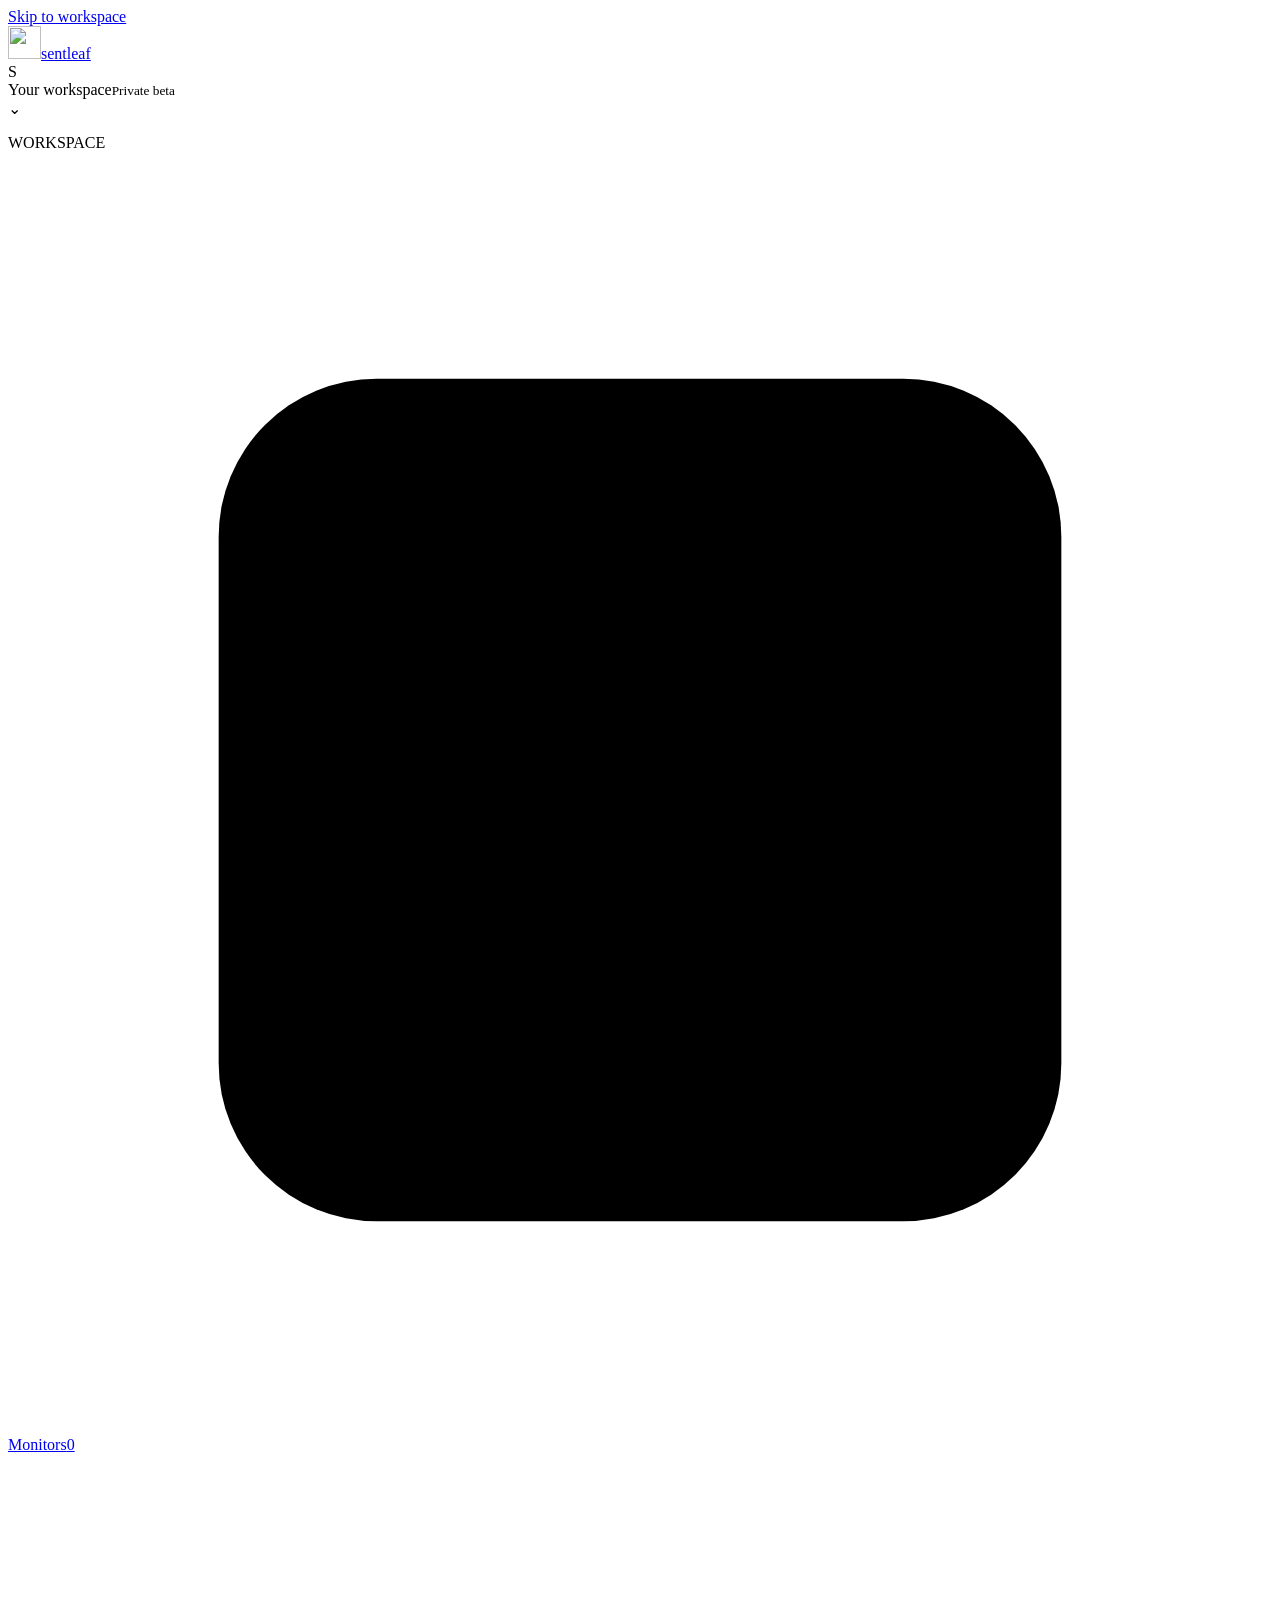
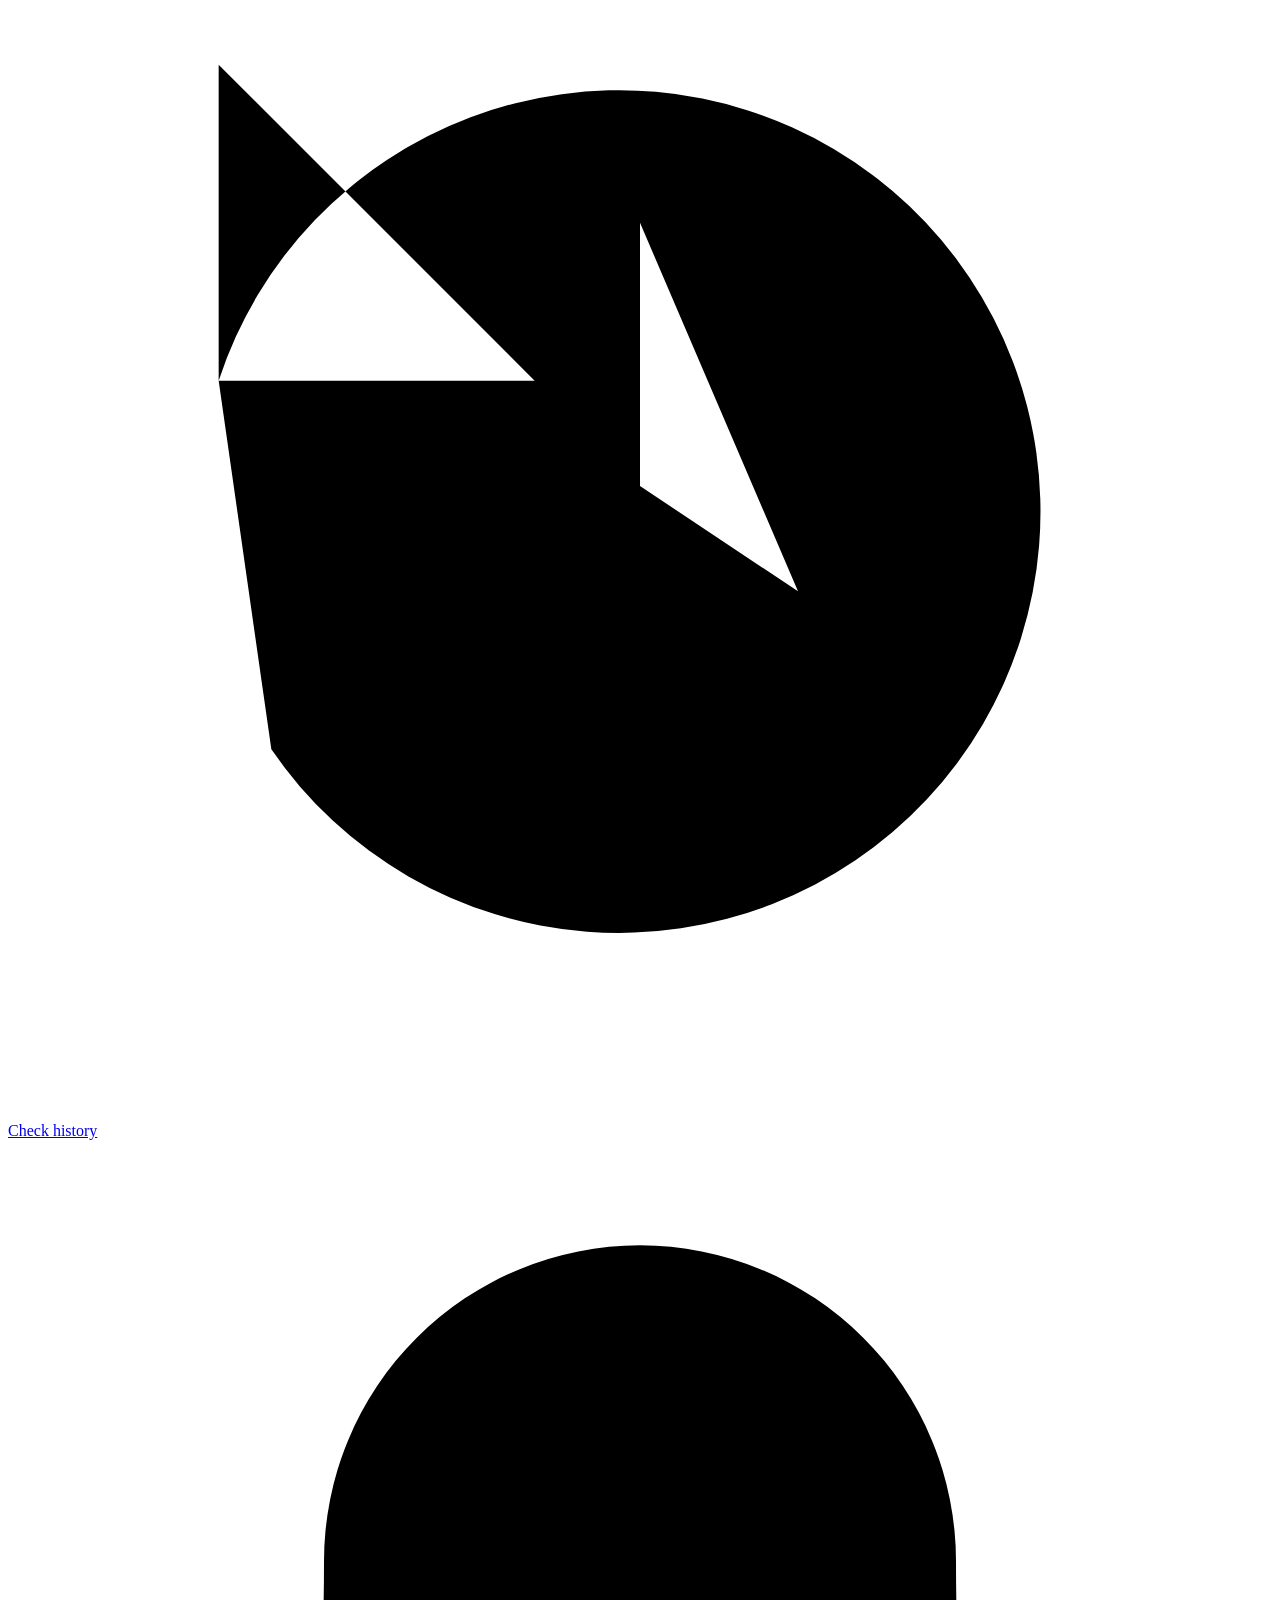
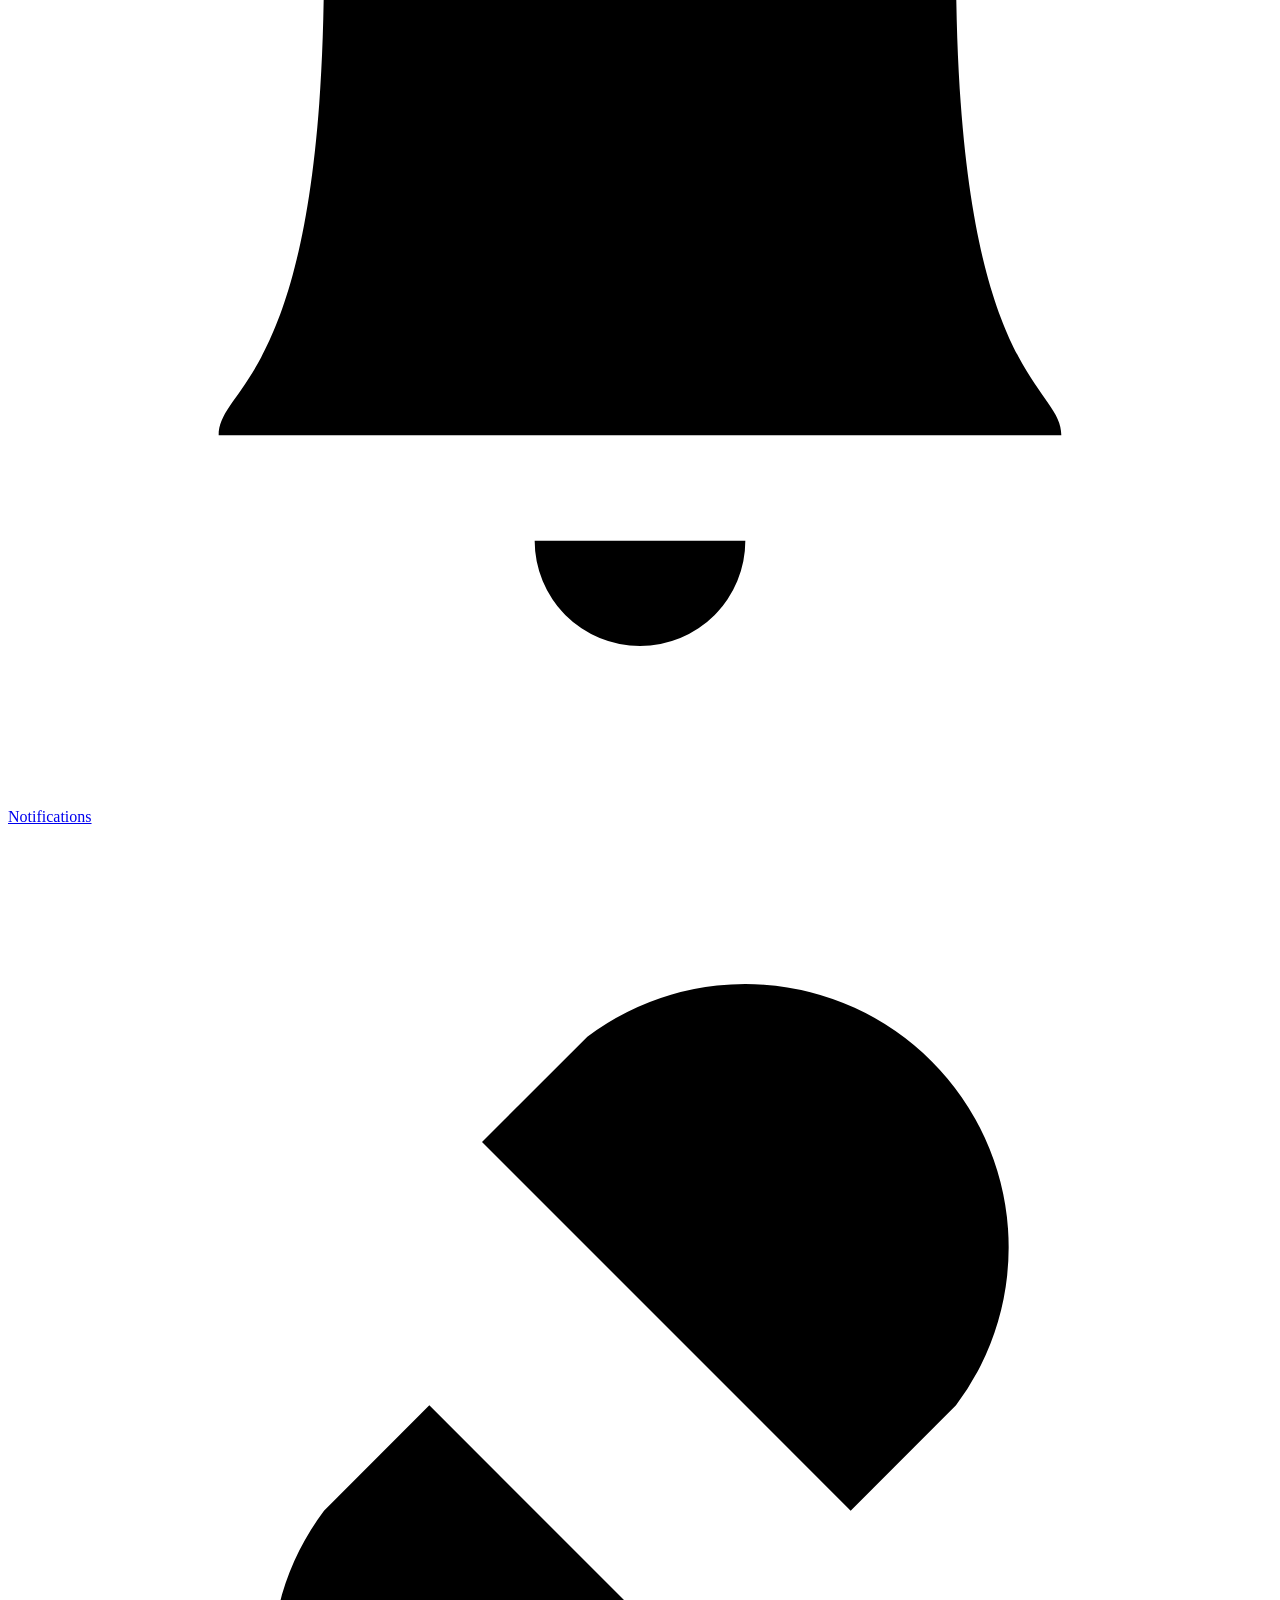
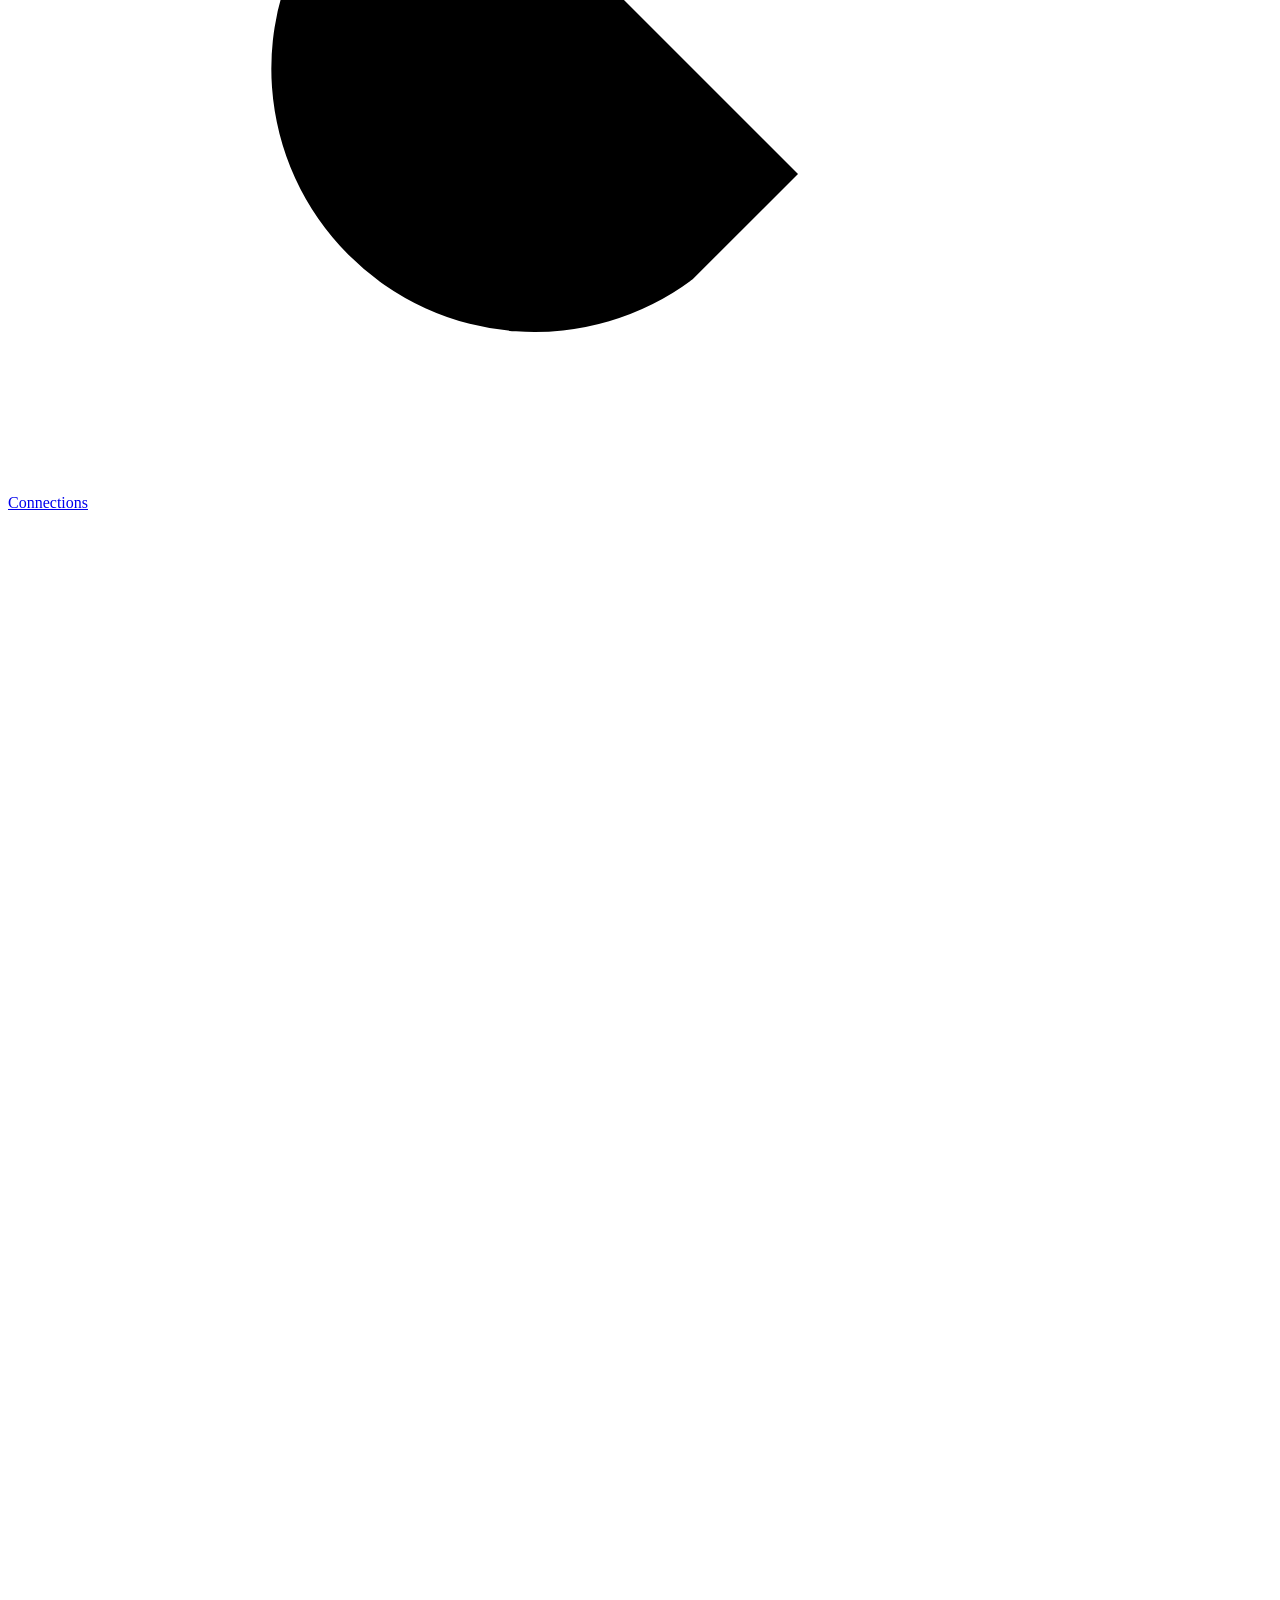
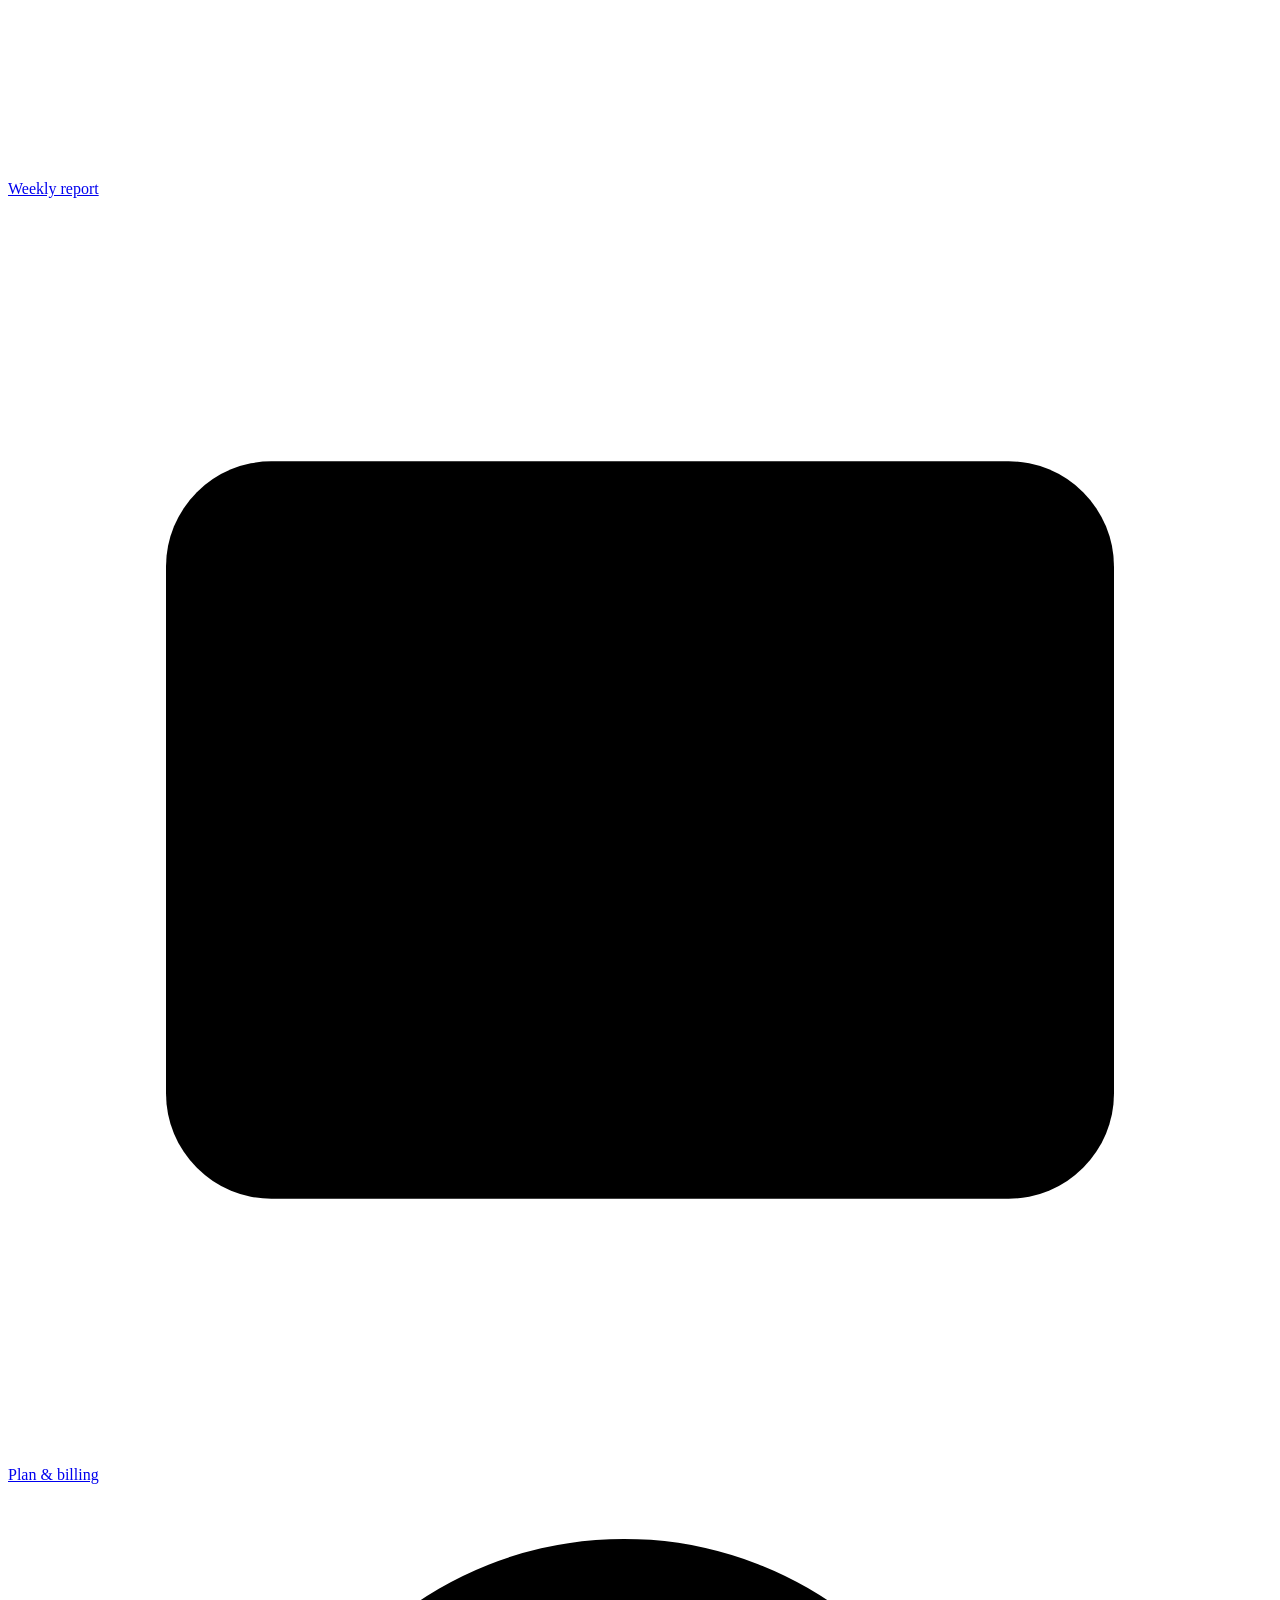
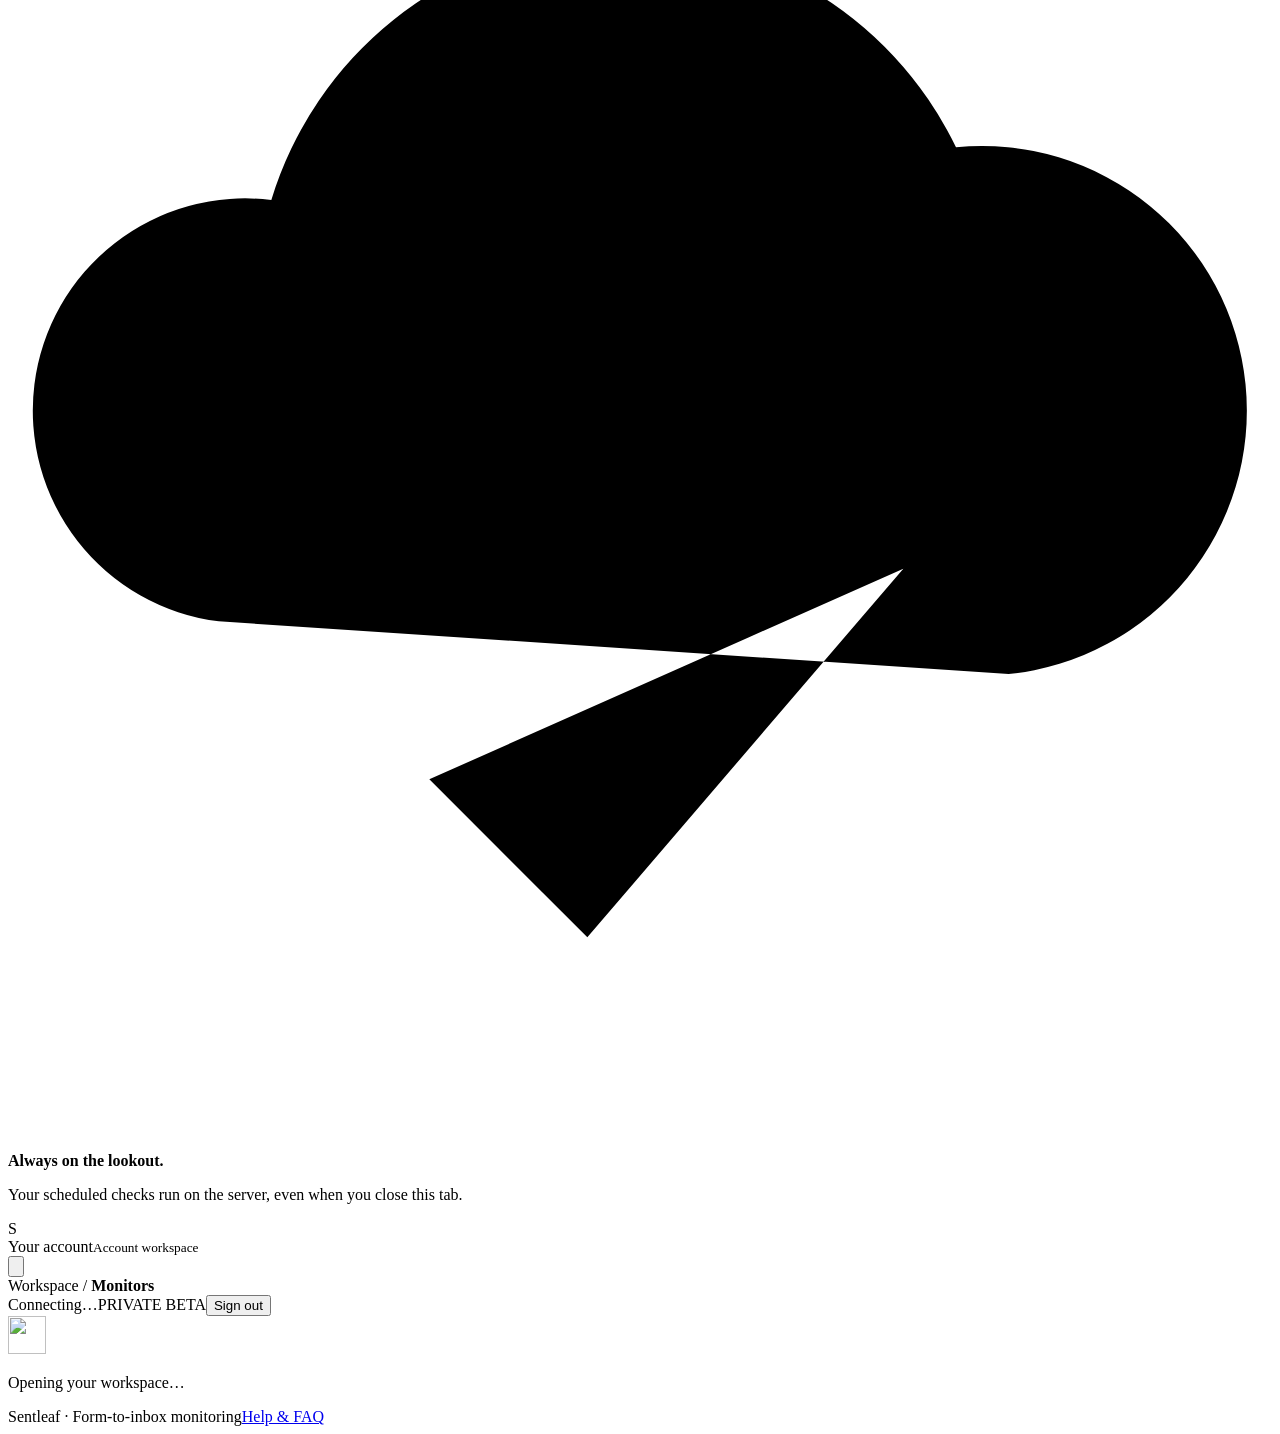
==== commit a6560ce7: "Refine Sentleaf experience with real trials and Studio reporting" ====
--- a/Form_Monitor_Server_v5/dashboard_assets/index.html
+++ b/Form_Monitor_Server_v5/dashboard_assets/index.html
@@ -1,9 +1,9 @@
-<!doctype html><html lang="en"><head><meta charset="utf-8"><meta name="viewport" content="width=device-width,initial-scale=1"><meta name="theme-color" content="#f7f8f3"><title>Sentleaf — Your workspace</title><link rel="icon" type="image/svg+xml" href="/favicon.svg"><link rel="stylesheet" href="/brand.css"><link rel="stylesheet" href="/style.css"><link rel="stylesheet" href="/plans.css"><script defer src="/plans.js"></script><script defer src="/app.js"></script><link rel="stylesheet" href="/refresh.css"></head><body>
+<!doctype html><html lang="en"><head><meta charset="utf-8"><meta name="viewport" content="width=device-width,initial-scale=1"><meta name="theme-color" content="#f7f8f3"><title>Sentleaf — Your workspace</title><link rel="icon" type="image/svg+xml" href="/favicon.svg"><link rel="stylesheet" href="/brand.css"><link rel="stylesheet" href="/style.css"><link rel="stylesheet" href="/plans.css"><script defer src="/plans.js"></script><script defer src="/app.js"></script><link rel="stylesheet" href="/refresh.css"><link rel="stylesheet" href="/contact.css"></head><body>
 <a class="skip" href="#screen">Skip to workspace</a><button class="sidebar-shade" id="sidebar-shade" aria-label="Close navigation" type="button" hidden></button>
-<aside id="sidebar"><a class="brand" href="/" aria-label="Sentleaf home"><img src="/logo.svg" alt="" width="33" height="33">sentleaf</a><div class="workspace-switch"><span class="avatar">S</span><div>Your workspace<small id="workspace-plan">Private beta</small></div><span class="workspace-chevron" aria-hidden="true">⌄</span></div><p class="nav-label">WORKSPACE</p><nav aria-label="Main navigation"><a href="#monitors" data-nav="monitors"><svg class="icon" viewBox="0 0 24 24" aria-hidden="true"><rect x="4" y="4" width="16" height="16" rx="3"/><path d="M9 4v16m0-10h11"/></svg>Monitors<span id="nav-count" class="nav-count">0</span></a><a href="#history" data-nav="history"><svg class="icon" viewBox="0 0 24 24" aria-hidden="true"><path d="M4 10a8 8 0 1 1 1 7M4 4v6h6m2-3v5l3 2"/></svg>Check history</a><a href="#notifications" data-nav="notifications"><svg class="icon" viewBox="0 0 24 24" aria-hidden="true"><path d="M18 8a6 6 0 0 0-12 0c0 8-2 8-2 9h16c0-1-2-1-2-9m-6 13a2 2 0 0 0 2-2h-4a2 2 0 0 0 2 2Z"/></svg>Notifications</a><a href="#connections" data-nav="connections"><svg class="icon" viewBox="0 0 24 24" aria-hidden="true"><path d="m8 16 8-8M9 6l2-2a5 5 0 0 1 7 7l-2 2M8 11l-2 2a5 5 0 0 0 7 7l2-2"/></svg>Connections</a><a href="#billing" data-nav="billing"><svg class="icon" viewBox="0 0 24 24" aria-hidden="true"><rect x="3" y="5" width="18" height="14" rx="2"/><path d="M3 10h18m-13 5h4"/></svg>Plan &amp; billing</a></nav><div class="sidebar-note"><svg class="icon" viewBox="0 0 24 24" aria-hidden="true"><path d="M4 14a4 4 0 0 1 1-8 7 7 0 0 1 13-1 5 5 0 0 1 1 10m-11 2 3 3 6-7"/></svg><strong>Always on the lookout.</strong><p>Your scheduled checks run on the server, even when you close this tab.</p></div><div class="sidebar-foot"><span class="avatar small-avatar">S</span><div><span id="account-email">Your account</span><small>Account workspace</small></div></div></aside>
-<main class="workspace-main"><header class="workspace-header"><button id="menu-toggle" class="icon-button mobile-menu" aria-label="Open navigation" aria-expanded="false" aria-controls="sidebar" type="button"><svg class="icon" viewBox="0 0 24 24" aria-hidden="true"><path d="M4 7h16M4 12h16M4 17h16"/></svg></button><div class="breadcrumb">Workspace <span>/</span> <strong id="crumb">Monitors</strong></div><div class="header-right"><span id="connection-indicator">Connecting…</span><span class="local-tag">PRIVATE BETA</span><button id="logout" class="signout" type="button">Sign out <span aria-hidden="true">↗</span></button></div></header><div id="toast" role="status" aria-live="polite" hidden></div><div id="screen" tabindex="-1"><div class="loading-state"><img src="/logo.svg" alt="" width="38" height="38"><p>Opening your workspace…</p></div></div><footer class="workspace-footer"><span>Sentleaf · Form-to-inbox monitoring</span><a href="/#questions">A few things to know <span aria-hidden="true">↗</span></a></footer></main>
+<aside id="sidebar"><a class="brand" href="/" aria-label="Sentleaf home"><img src="/logo.svg" alt="" width="33" height="33">sentleaf</a><div class="workspace-switch"><span class="avatar">S</span><div>Your workspace<small id="workspace-plan">Private beta</small></div><span class="workspace-chevron" aria-hidden="true">⌄</span></div><p class="nav-label">WORKSPACE</p><nav aria-label="Main navigation"><a href="#monitors" data-nav="monitors"><svg class="icon" viewBox="0 0 24 24" aria-hidden="true"><rect x="4" y="4" width="16" height="16" rx="3"/><path d="M9 4v16m0-10h11"/></svg>Monitors<span id="nav-count" class="nav-count">0</span></a><a href="#history" data-nav="history"><svg class="icon" viewBox="0 0 24 24" aria-hidden="true"><path d="M4 10a8 8 0 1 1 1 7M4 4v6h6m2-3v5l3 2"/></svg>Check history</a><a href="#notifications" data-nav="notifications"><svg class="icon" viewBox="0 0 24 24" aria-hidden="true"><path d="M18 8a6 6 0 0 0-12 0c0 8-2 8-2 9h16c0-1-2-1-2-9m-6 13a2 2 0 0 0 2-2h-4a2 2 0 0 0 2 2Z"/></svg>Notifications</a><a href="#connections" data-nav="connections"><svg class="icon" viewBox="0 0 24 24" aria-hidden="true"><path d="m8 16 8-8M9 6l2-2a5 5 0 0 1 7 7l-2 2M8 11l-2 2a5 5 0 0 0 7 7l2-2"/></svg>Connections</a><a href="#reports" data-nav="reports"><svg class="icon" viewBox="0 0 24 24" aria-hidden="true"><path d="M5 20h14M7 16V9m5 7V4m5 12v-5"/></svg>Weekly report</a><a href="#billing" data-nav="billing"><svg class="icon" viewBox="0 0 24 24" aria-hidden="true"><rect x="3" y="5" width="18" height="14" rx="2"/><path d="M3 10h18m-13 5h4"/></svg>Plan &amp; billing</a><a href="#requests" data-nav="requests" id="requests-nav" hidden><svg class="icon" viewBox="0 0 24 24" aria-hidden="true"><path d="M4 5h16v14H4zM4 6l8 6 8-6"/></svg>Access requests</a></nav><div class="sidebar-note"><svg class="icon" viewBox="0 0 24 24" aria-hidden="true"><path d="M4 14a4 4 0 0 1 1-8 7 7 0 0 1 13-1 5 5 0 0 1 1 10m-11 2 3 3 6-7"/></svg><strong>Always on the lookout.</strong><p>Your scheduled checks run on the server, even when you close this tab.</p></div><div class="sidebar-foot"><span class="avatar small-avatar">S</span><div><span id="account-email">Your account</span><small>Account workspace</small></div></div></aside>
+<main class="workspace-main"><header class="workspace-header"><button id="menu-toggle" class="icon-button mobile-menu" aria-label="Open navigation" aria-expanded="false" aria-controls="sidebar" type="button"><svg class="icon" viewBox="0 0 24 24" aria-hidden="true"><path d="M4 7h16M4 12h16M4 17h16"/></svg></button><div class="breadcrumb">Workspace <span>/</span> <strong id="crumb">Monitors</strong></div><div class="header-right"><span id="connection-indicator">Connecting…</span><span class="local-tag">PRIVATE BETA</span><button id="logout" class="signout" type="button">Sign out <span aria-hidden="true"></span></button></div></header><div id="toast" role="status" aria-live="polite" hidden></div><div id="screen" tabindex="-1"><div class="loading-state"><img src="/logo.svg" alt="" width="38" height="38"><p>Opening your workspace…</p></div></div><footer class="workspace-footer"><span>Sentleaf · Form-to-inbox monitoring</span><a href="/#questions">Help & FAQ <span aria-hidden="true"></span></a></footer></main>
 <dialog id="connect-dialog" aria-labelledby="dialog-title"><form id="connect-form"><div class="dialog-top"><span class="eyebrow">CONNECT A FORM</span><button type="button" class="icon-button" id="close-dialog" aria-label="Close">×</button></div><h2 id="dialog-title">Connect a form</h2><div class="wizard-steps"><span id="step-label-1">1. Website</span><span id="step-label-2">2. Form & inbox</span><span id="step-label-3">3. Review</span></div>
-<div data-step="1"><label>Monitor name<input id="form-name" maxlength="80" placeholder="Agency website — Contact" required></label><label>Contact page URL<input id="form-url" type="url" placeholder="https://your-website.com/contact/" required></label><p class="help">Use the page containing the form. Your website needs to be publicly reachable and enabled for this beta.</p><div class="notice">Contact Form 7 is supported in this version. CAPTCHA and custom multi-step forms need a separate integration.</div></div>
+<div data-step="1"><label>Monitor name<input id="form-name" maxlength="80" placeholder="Agency website — Contact" required></label><label id="group-field" hidden>Client or site group <span class="help">optional · Studio</span><input id="form-group" maxlength="60" placeholder="For example, Acme Studio"></label><label>Contact page URL<input id="form-url" type="url" placeholder="https://your-website.com/contact/" required></label><p class="help">Use the page containing the form. Your website needs to be publicly reachable and enabled for this beta.</p><div class="notice">Contact Form 7 is supported in this version. CAPTCHA and custom multi-step forms need a separate integration.</div></div>
 <div data-step="2" hidden><div class="provider"><span class="provider-icon">7</span><div><strong>Contact Form 7</strong><p>Standard name, email, subject and message fields</p></div></div><div class="inbox-card"><span class="eyebrow">DELIVERY CONFIRMATION</span><label>Gmail inbox<select id="form-connection"></select></label><strong id="wizard-gmail">Gmail</strong><p><a id="manage-google" href="/workspace#connections">Manage Gmail connections</a></p><p>The form must send its notification to this inbox. Only a matching test message in Inbox counts as delivered.</p></div><details><summary>Form field settings</summary><p class="help">Keep these defaults for your existing form. For a custom form, use the field names from its Contact Form 7 editor.</p><label>Form selector<input id="form-selector" value="form.wpcf7-form" maxlength="300"></label><div class="fields-grid"><label>Name field<input id="field-name" value="your-name"></label><label>Email field<input id="field-email" value="your-email"></label><label>Subject field<input id="field-subject" value="your-subject"></label><label>Message field<input id="field-message" value="your-message"></label></div></details></div>
 <div data-step="3" hidden><div id="review"></div><label>Check every<select id="form-interval"><option value="15">15 minutes</option><option value="30">30 minutes</option><option value="60" selected>1 hour</option><option value="180">3 hours</option><option value="360">6 hours</option><option value="1440">24 hours</option></select></label><label class="check-label"><input type="checkbox" id="consent">I manage this website and can send clearly marked test submissions.</label><p class="help">Saving creates a paused monitor. You choose when to run the first check and start its schedule.</p></div>
 <p id="form-error" class="error-text" role="alert"></p><div class="dialog-actions"><button type="button" class="button secondary" id="back">Back</button><button type="submit" class="button" id="next">Continue</button></div></form></dialog>
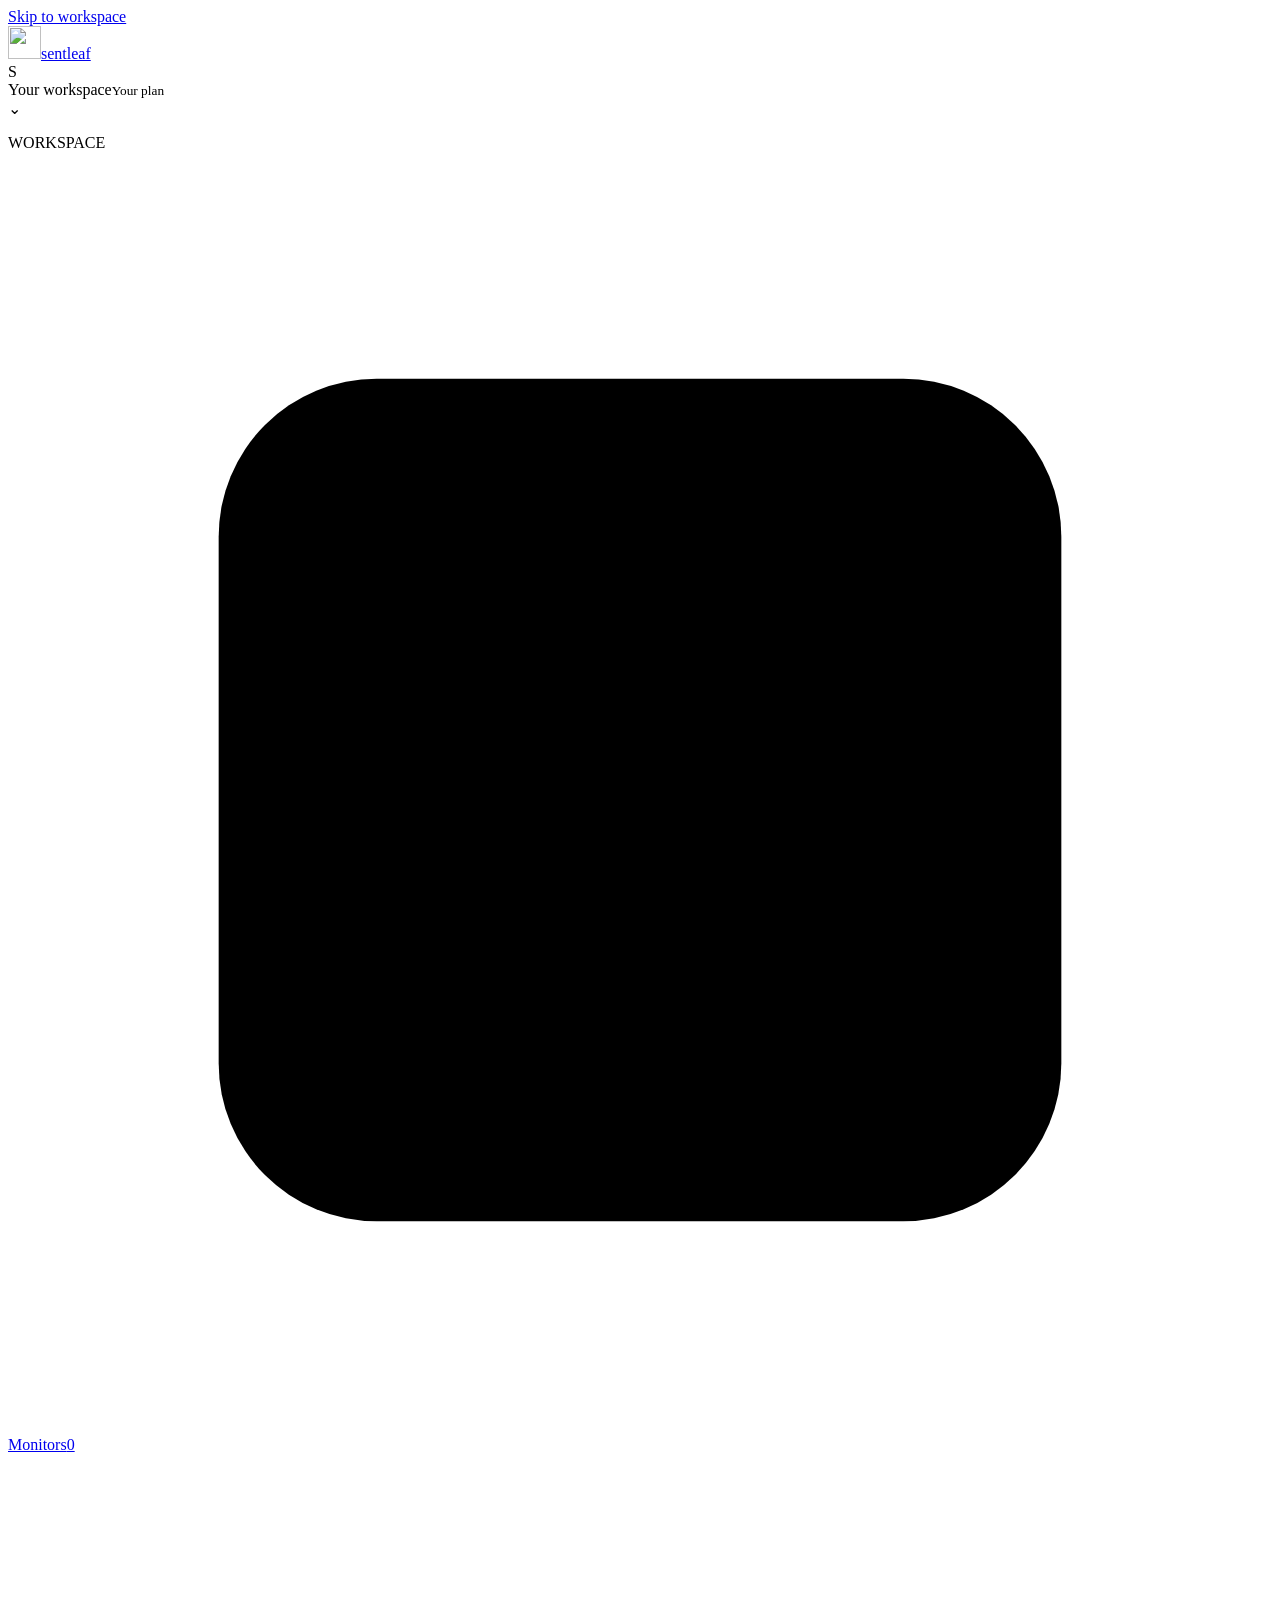
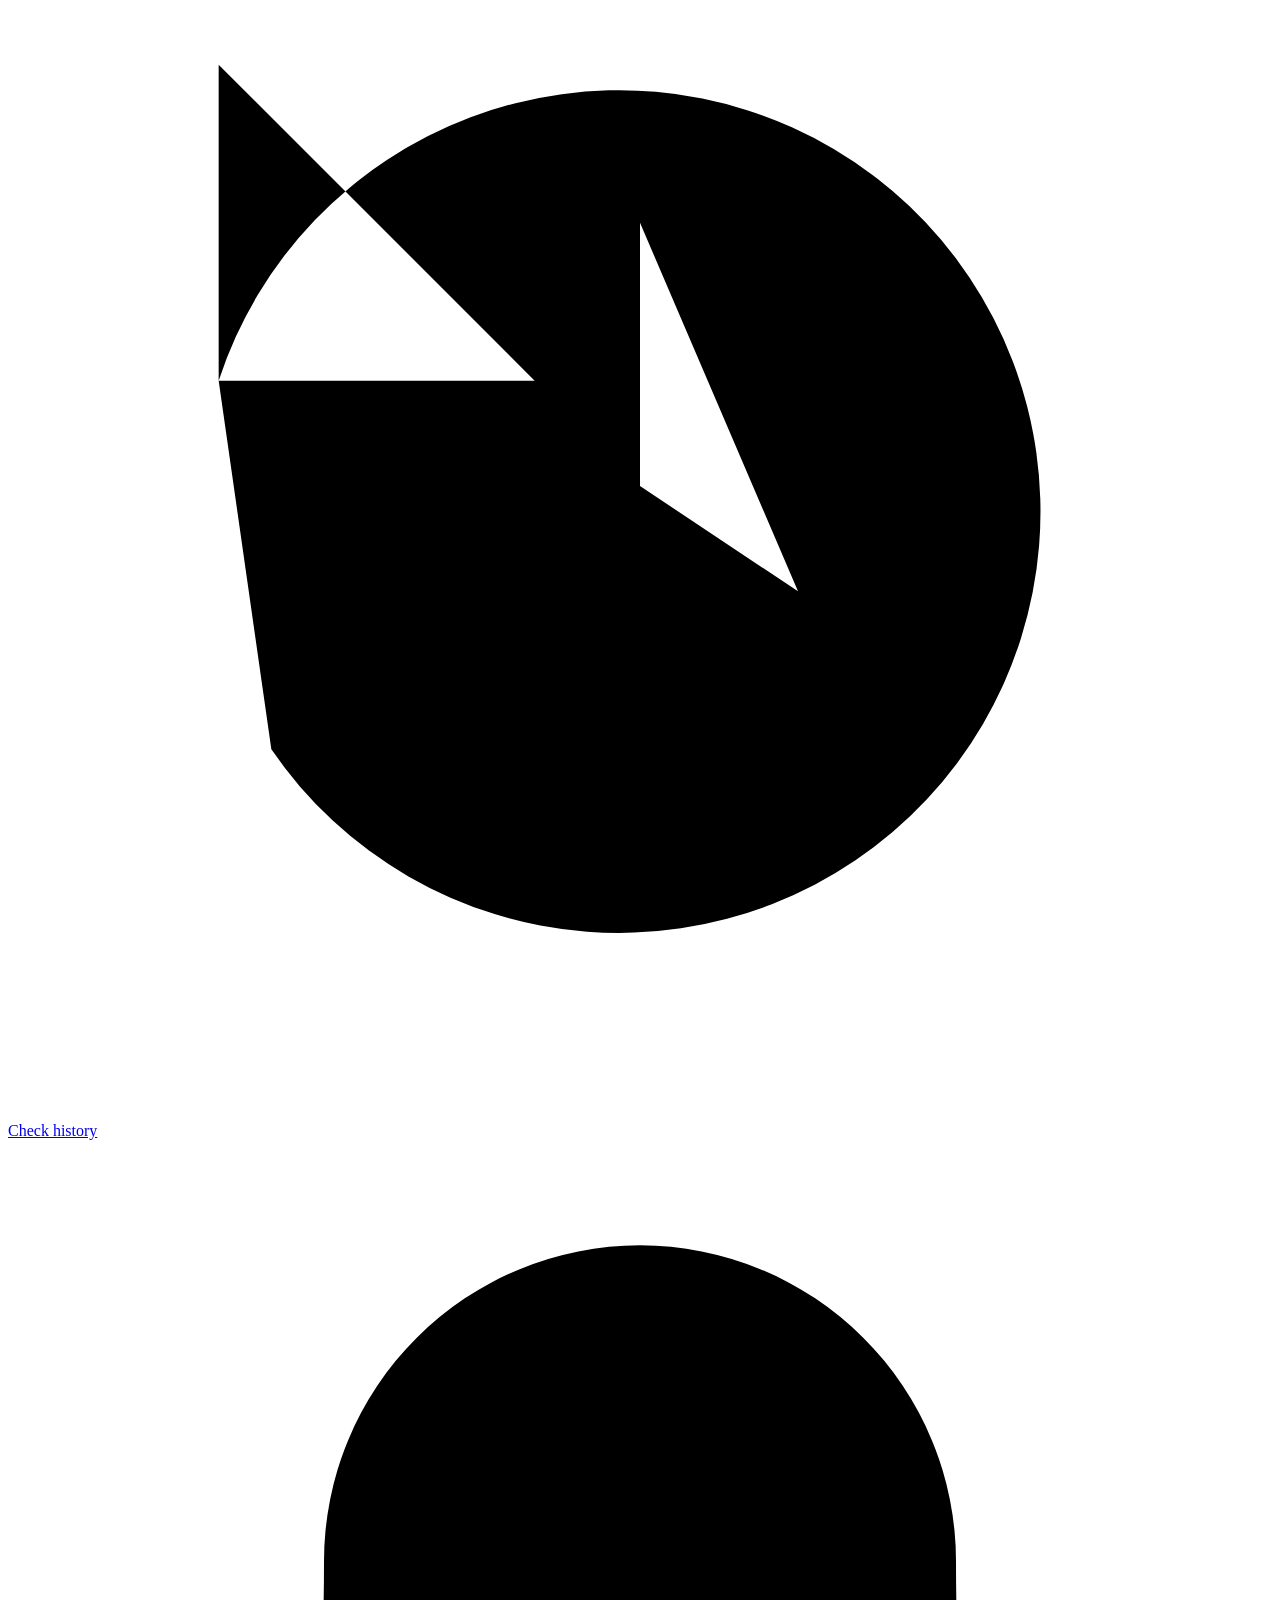
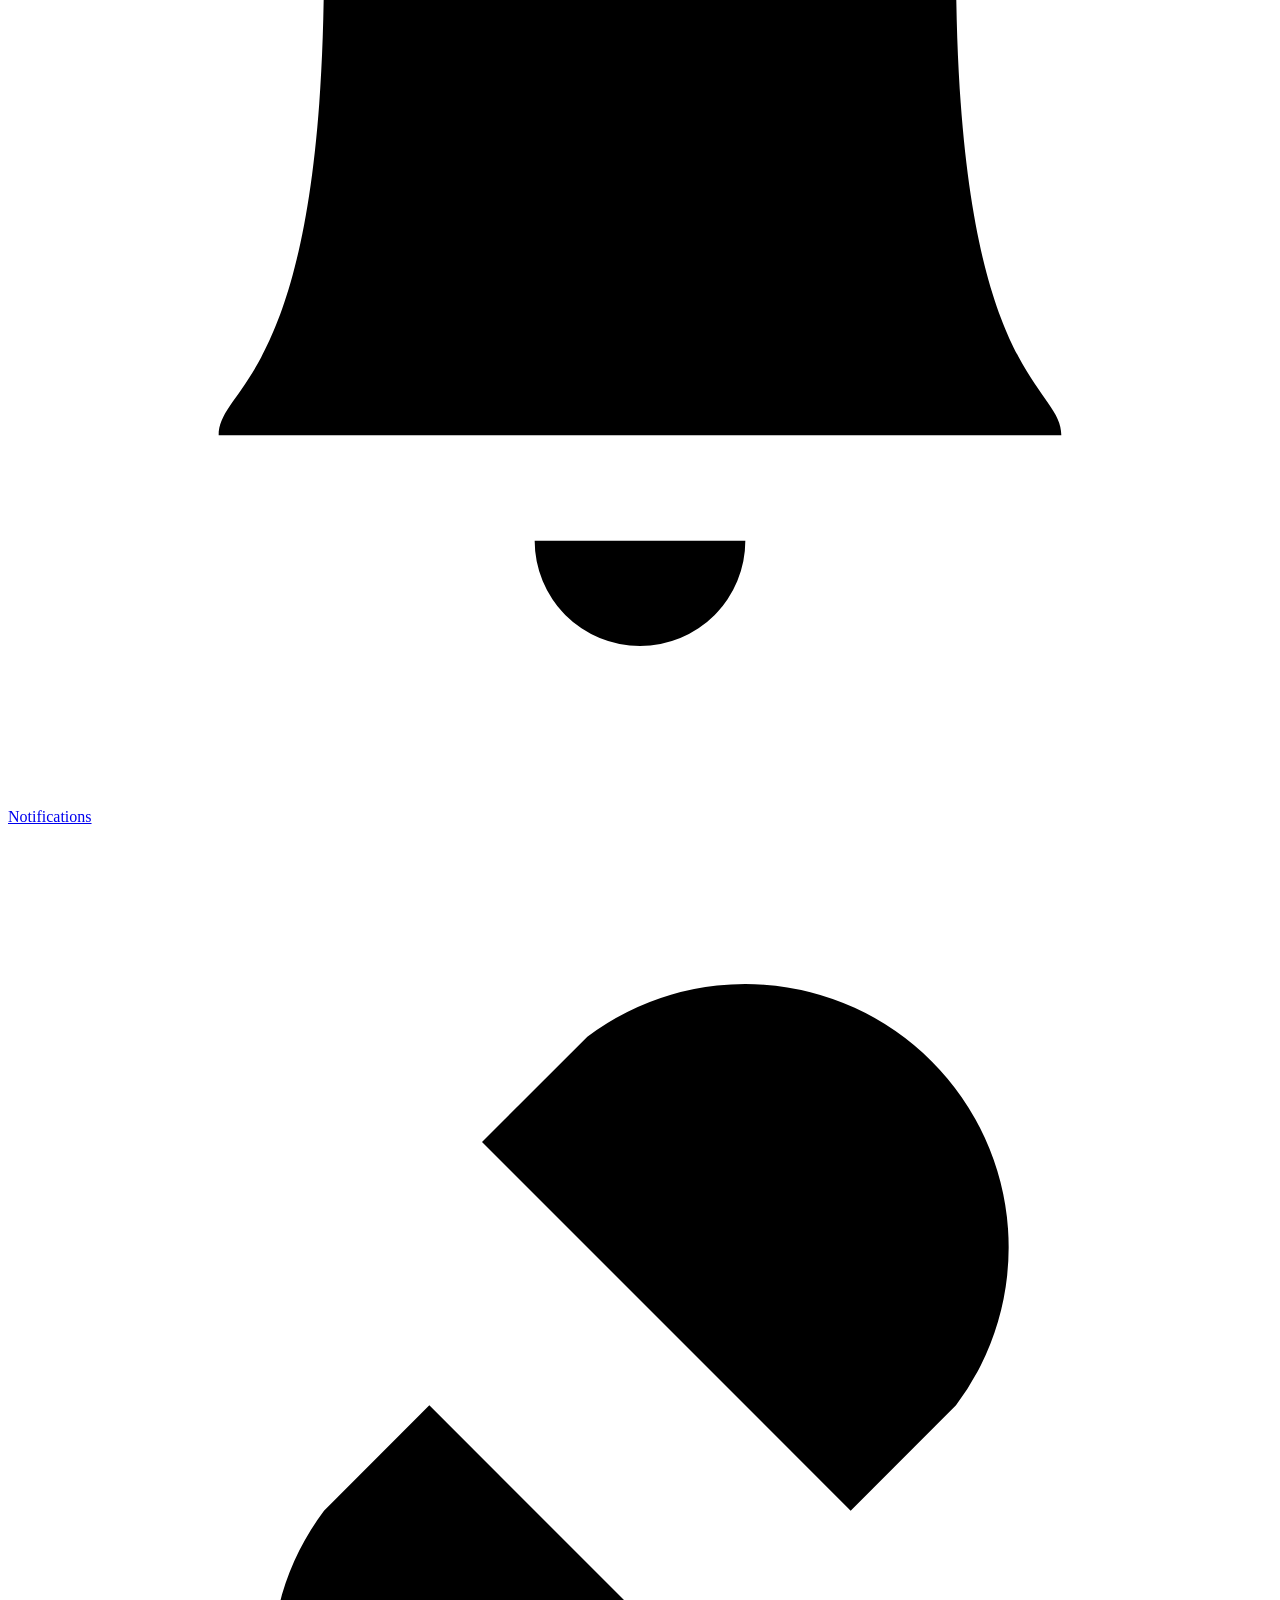
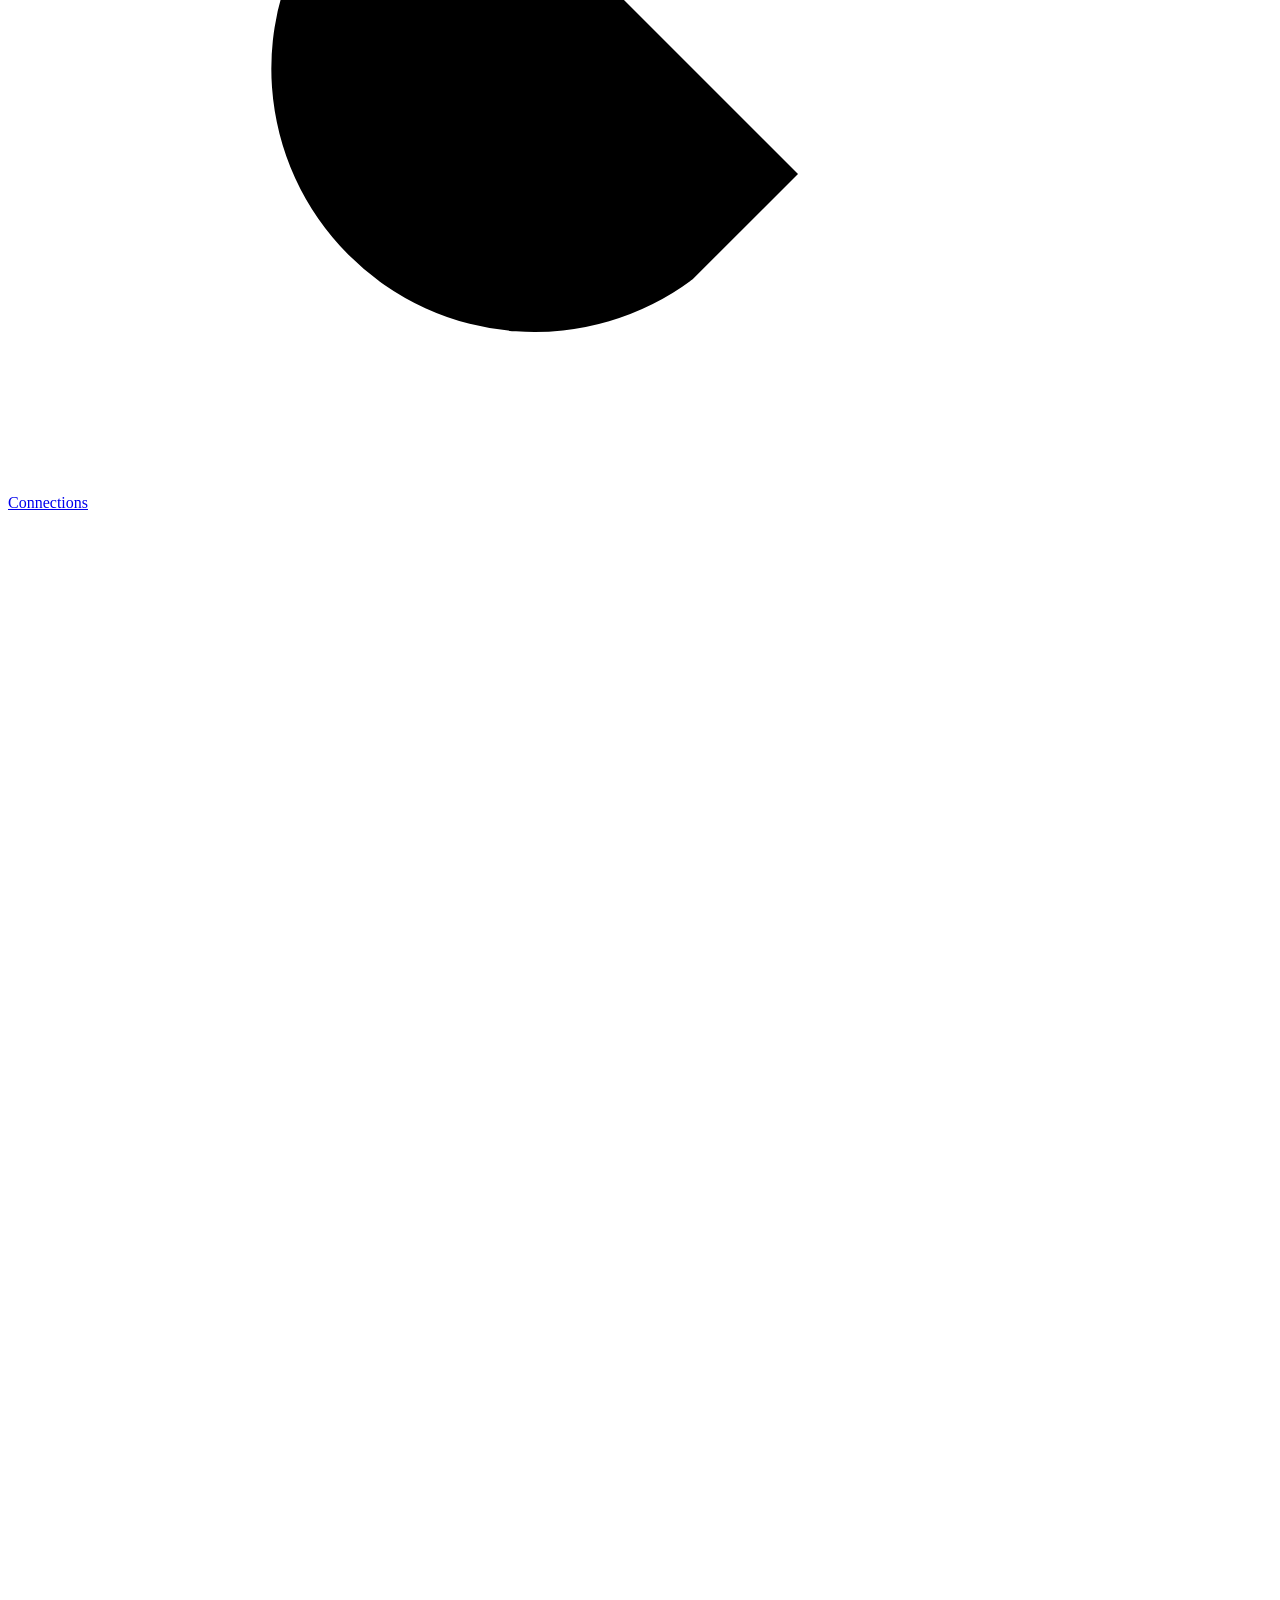
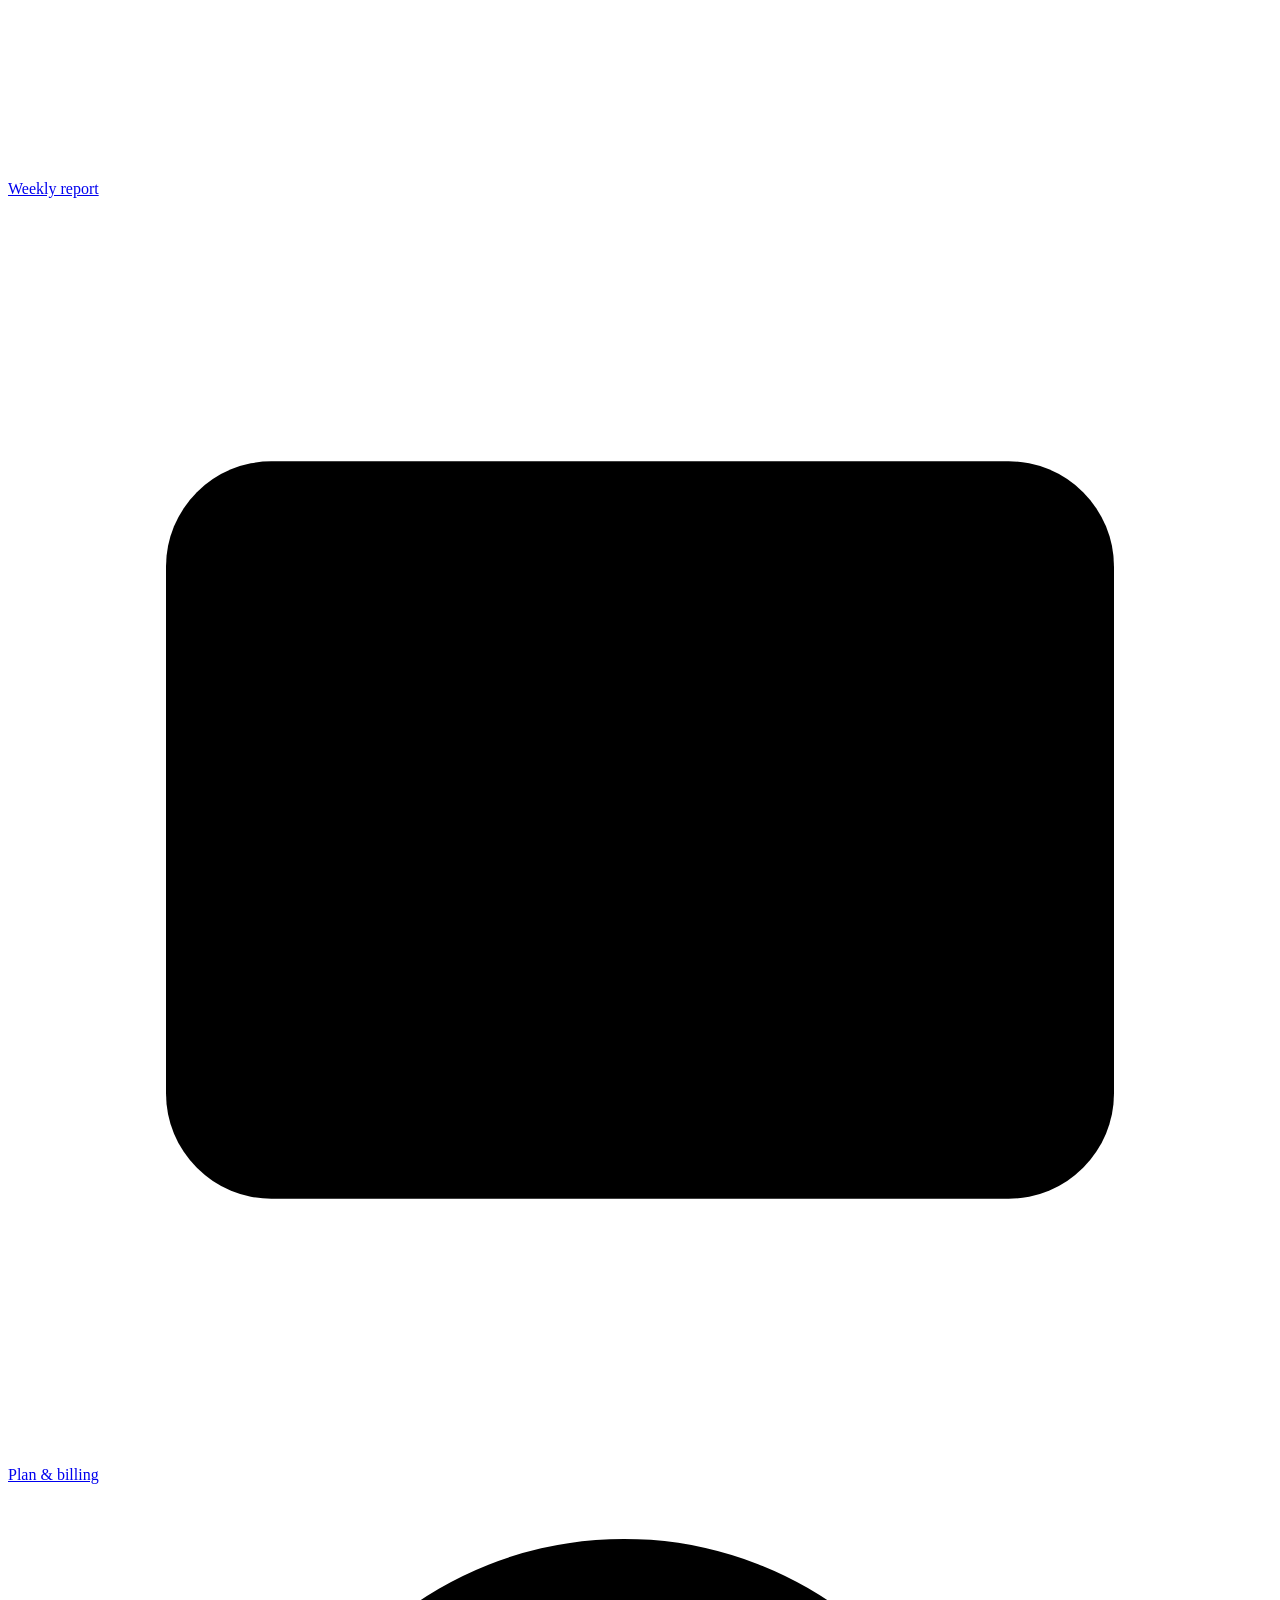
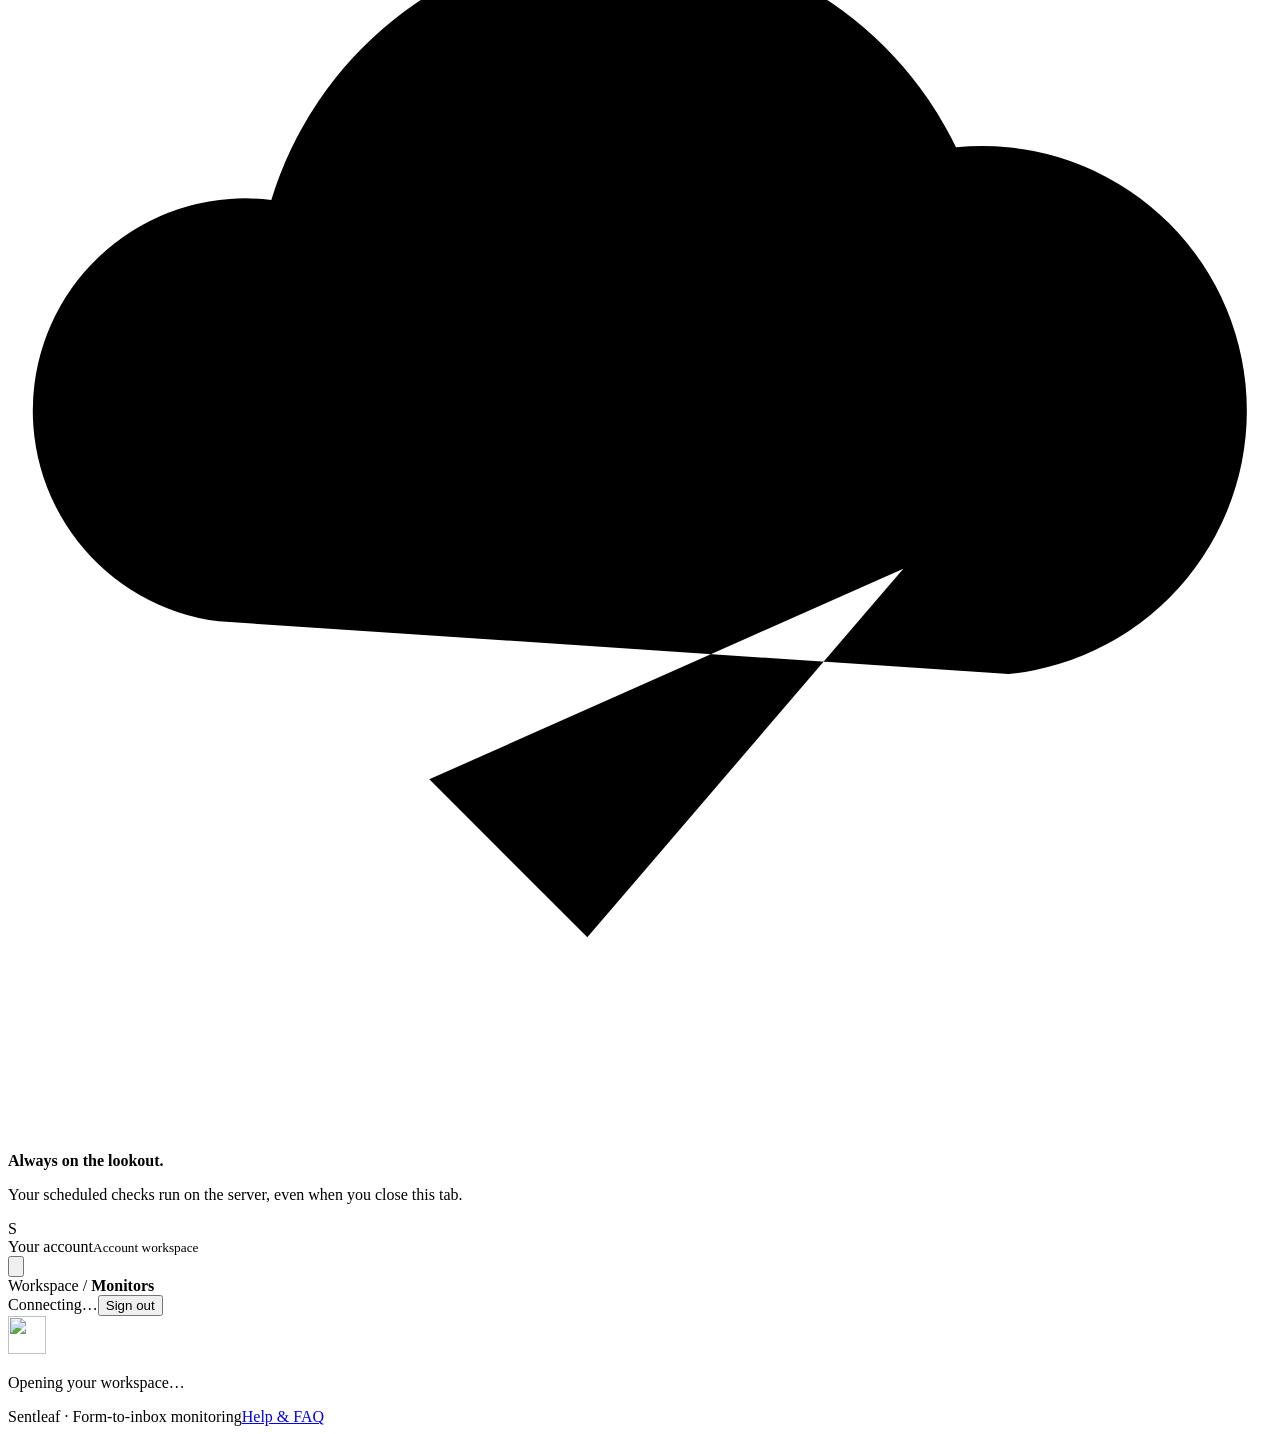
==== commit eae84950: "Email new contact requests to the owner and remove beta badges" ====
--- a/Form_Monitor_Server_v5/dashboard_assets/index.html
+++ b/Form_Monitor_Server_v5/dashboard_assets/index.html
@@ -1,9 +1,9 @@
 <!doctype html><html lang="en"><head><meta charset="utf-8"><meta name="viewport" content="width=device-width,initial-scale=1"><meta name="theme-color" content="#f7f8f3"><title>Sentleaf — Your workspace</title><link rel="icon" type="image/svg+xml" href="/favicon.svg"><link rel="stylesheet" href="/brand.css"><link rel="stylesheet" href="/style.css"><link rel="stylesheet" href="/plans.css"><script defer src="/plans.js"></script><script defer src="/app.js"></script><link rel="stylesheet" href="/refresh.css"><link rel="stylesheet" href="/contact.css"></head><body>
 <a class="skip" href="#screen">Skip to workspace</a><button class="sidebar-shade" id="sidebar-shade" aria-label="Close navigation" type="button" hidden></button>
-<aside id="sidebar"><a class="brand" href="/" aria-label="Sentleaf home"><img src="/logo.svg" alt="" width="33" height="33">sentleaf</a><div class="workspace-switch"><span class="avatar">S</span><div>Your workspace<small id="workspace-plan">Private beta</small></div><span class="workspace-chevron" aria-hidden="true">⌄</span></div><p class="nav-label">WORKSPACE</p><nav aria-label="Main navigation"><a href="#monitors" data-nav="monitors"><svg class="icon" viewBox="0 0 24 24" aria-hidden="true"><rect x="4" y="4" width="16" height="16" rx="3"/><path d="M9 4v16m0-10h11"/></svg>Monitors<span id="nav-count" class="nav-count">0</span></a><a href="#history" data-nav="history"><svg class="icon" viewBox="0 0 24 24" aria-hidden="true"><path d="M4 10a8 8 0 1 1 1 7M4 4v6h6m2-3v5l3 2"/></svg>Check history</a><a href="#notifications" data-nav="notifications"><svg class="icon" viewBox="0 0 24 24" aria-hidden="true"><path d="M18 8a6 6 0 0 0-12 0c0 8-2 8-2 9h16c0-1-2-1-2-9m-6 13a2 2 0 0 0 2-2h-4a2 2 0 0 0 2 2Z"/></svg>Notifications</a><a href="#connections" data-nav="connections"><svg class="icon" viewBox="0 0 24 24" aria-hidden="true"><path d="m8 16 8-8M9 6l2-2a5 5 0 0 1 7 7l-2 2M8 11l-2 2a5 5 0 0 0 7 7l2-2"/></svg>Connections</a><a href="#reports" data-nav="reports"><svg class="icon" viewBox="0 0 24 24" aria-hidden="true"><path d="M5 20h14M7 16V9m5 7V4m5 12v-5"/></svg>Weekly report</a><a href="#billing" data-nav="billing"><svg class="icon" viewBox="0 0 24 24" aria-hidden="true"><rect x="3" y="5" width="18" height="14" rx="2"/><path d="M3 10h18m-13 5h4"/></svg>Plan &amp; billing</a><a href="#requests" data-nav="requests" id="requests-nav" hidden><svg class="icon" viewBox="0 0 24 24" aria-hidden="true"><path d="M4 5h16v14H4zM4 6l8 6 8-6"/></svg>Access requests</a></nav><div class="sidebar-note"><svg class="icon" viewBox="0 0 24 24" aria-hidden="true"><path d="M4 14a4 4 0 0 1 1-8 7 7 0 0 1 13-1 5 5 0 0 1 1 10m-11 2 3 3 6-7"/></svg><strong>Always on the lookout.</strong><p>Your scheduled checks run on the server, even when you close this tab.</p></div><div class="sidebar-foot"><span class="avatar small-avatar">S</span><div><span id="account-email">Your account</span><small>Account workspace</small></div></div></aside>
-<main class="workspace-main"><header class="workspace-header"><button id="menu-toggle" class="icon-button mobile-menu" aria-label="Open navigation" aria-expanded="false" aria-controls="sidebar" type="button"><svg class="icon" viewBox="0 0 24 24" aria-hidden="true"><path d="M4 7h16M4 12h16M4 17h16"/></svg></button><div class="breadcrumb">Workspace <span>/</span> <strong id="crumb">Monitors</strong></div><div class="header-right"><span id="connection-indicator">Connecting…</span><span class="local-tag">PRIVATE BETA</span><button id="logout" class="signout" type="button">Sign out <span aria-hidden="true"></span></button></div></header><div id="toast" role="status" aria-live="polite" hidden></div><div id="screen" tabindex="-1"><div class="loading-state"><img src="/logo.svg" alt="" width="38" height="38"><p>Opening your workspace…</p></div></div><footer class="workspace-footer"><span>Sentleaf · Form-to-inbox monitoring</span><a href="/#questions">Help & FAQ <span aria-hidden="true"></span></a></footer></main>
+<aside id="sidebar"><a class="brand" href="/" aria-label="Sentleaf home"><img src="/logo.svg" alt="" width="33" height="33">sentleaf</a><div class="workspace-switch"><span class="avatar">S</span><div>Your workspace<small id="workspace-plan">Your plan</small></div><span class="workspace-chevron" aria-hidden="true">⌄</span></div><p class="nav-label">WORKSPACE</p><nav aria-label="Main navigation"><a href="#monitors" data-nav="monitors"><svg class="icon" viewBox="0 0 24 24" aria-hidden="true"><rect x="4" y="4" width="16" height="16" rx="3"/><path d="M9 4v16m0-10h11"/></svg>Monitors<span id="nav-count" class="nav-count">0</span></a><a href="#history" data-nav="history"><svg class="icon" viewBox="0 0 24 24" aria-hidden="true"><path d="M4 10a8 8 0 1 1 1 7M4 4v6h6m2-3v5l3 2"/></svg>Check history</a><a href="#notifications" data-nav="notifications"><svg class="icon" viewBox="0 0 24 24" aria-hidden="true"><path d="M18 8a6 6 0 0 0-12 0c0 8-2 8-2 9h16c0-1-2-1-2-9m-6 13a2 2 0 0 0 2-2h-4a2 2 0 0 0 2 2Z"/></svg>Notifications</a><a href="#connections" data-nav="connections"><svg class="icon" viewBox="0 0 24 24" aria-hidden="true"><path d="m8 16 8-8M9 6l2-2a5 5 0 0 1 7 7l-2 2M8 11l-2 2a5 5 0 0 0 7 7l2-2"/></svg>Connections</a><a href="#reports" data-nav="reports"><svg class="icon" viewBox="0 0 24 24" aria-hidden="true"><path d="M5 20h14M7 16V9m5 7V4m5 12v-5"/></svg>Weekly report</a><a href="#billing" data-nav="billing"><svg class="icon" viewBox="0 0 24 24" aria-hidden="true"><rect x="3" y="5" width="18" height="14" rx="2"/><path d="M3 10h18m-13 5h4"/></svg>Plan &amp; billing</a><a href="#requests" data-nav="requests" id="requests-nav" hidden><svg class="icon" viewBox="0 0 24 24" aria-hidden="true"><path d="M4 5h16v14H4zM4 6l8 6 8-6"/></svg>Access requests</a></nav><div class="sidebar-note"><svg class="icon" viewBox="0 0 24 24" aria-hidden="true"><path d="M4 14a4 4 0 0 1 1-8 7 7 0 0 1 13-1 5 5 0 0 1 1 10m-11 2 3 3 6-7"/></svg><strong>Always on the lookout.</strong><p>Your scheduled checks run on the server, even when you close this tab.</p></div><div class="sidebar-foot"><span class="avatar small-avatar">S</span><div><span id="account-email">Your account</span><small>Account workspace</small></div></div></aside>
+<main class="workspace-main"><header class="workspace-header"><button id="menu-toggle" class="icon-button mobile-menu" aria-label="Open navigation" aria-expanded="false" aria-controls="sidebar" type="button"><svg class="icon" viewBox="0 0 24 24" aria-hidden="true"><path d="M4 7h16M4 12h16M4 17h16"/></svg></button><div class="breadcrumb">Workspace <span>/</span> <strong id="crumb">Monitors</strong></div><div class="header-right"><span id="connection-indicator">Connecting…</span><button id="logout" class="signout" type="button">Sign out <span aria-hidden="true"></span></button></div></header><div id="toast" role="status" aria-live="polite" hidden></div><div id="screen" tabindex="-1"><div class="loading-state"><img src="/logo.svg" alt="" width="38" height="38"><p>Opening your workspace…</p></div></div><footer class="workspace-footer"><span>Sentleaf · Form-to-inbox monitoring</span><a href="/#questions">Help & FAQ <span aria-hidden="true"></span></a></footer></main>
 <dialog id="connect-dialog" aria-labelledby="dialog-title"><form id="connect-form"><div class="dialog-top"><span class="eyebrow">CONNECT A FORM</span><button type="button" class="icon-button" id="close-dialog" aria-label="Close">×</button></div><h2 id="dialog-title">Connect a form</h2><div class="wizard-steps"><span id="step-label-1">1. Website</span><span id="step-label-2">2. Form & inbox</span><span id="step-label-3">3. Review</span></div>
-<div data-step="1"><label>Monitor name<input id="form-name" maxlength="80" placeholder="Agency website — Contact" required></label><label id="group-field" hidden>Client or site group <span class="help">optional · Studio</span><input id="form-group" maxlength="60" placeholder="For example, Acme Studio"></label><label>Contact page URL<input id="form-url" type="url" placeholder="https://your-website.com/contact/" required></label><p class="help">Use the page containing the form. Your website needs to be publicly reachable and enabled for this beta.</p><div class="notice">Contact Form 7 is supported in this version. CAPTCHA and custom multi-step forms need a separate integration.</div></div>
+<div data-step="1"><label>Monitor name<input id="form-name" maxlength="80" placeholder="Agency website — Contact" required></label><label id="group-field" hidden>Client or site group <span class="help">optional · Studio</span><input id="form-group" maxlength="60" placeholder="For example, Acme Studio"></label><label>Contact page URL<input id="form-url" type="url" placeholder="https://your-website.com/contact/" required></label><p class="help">Use the page containing the form. Your website needs to be publicly reachable and approved for monitoring.</p><div class="notice">Contact Form 7 is supported in this version. CAPTCHA and custom multi-step forms need a separate integration.</div></div>
 <div data-step="2" hidden><div class="provider"><span class="provider-icon">7</span><div><strong>Contact Form 7</strong><p>Standard name, email, subject and message fields</p></div></div><div class="inbox-card"><span class="eyebrow">DELIVERY CONFIRMATION</span><label>Gmail inbox<select id="form-connection"></select></label><strong id="wizard-gmail">Gmail</strong><p><a id="manage-google" href="/workspace#connections">Manage Gmail connections</a></p><p>The form must send its notification to this inbox. Only a matching test message in Inbox counts as delivered.</p></div><details><summary>Form field settings</summary><p class="help">Keep these defaults for your existing form. For a custom form, use the field names from its Contact Form 7 editor.</p><label>Form selector<input id="form-selector" value="form.wpcf7-form" maxlength="300"></label><div class="fields-grid"><label>Name field<input id="field-name" value="your-name"></label><label>Email field<input id="field-email" value="your-email"></label><label>Subject field<input id="field-subject" value="your-subject"></label><label>Message field<input id="field-message" value="your-message"></label></div></details></div>
 <div data-step="3" hidden><div id="review"></div><label>Check every<select id="form-interval"><option value="15">15 minutes</option><option value="30">30 minutes</option><option value="60" selected>1 hour</option><option value="180">3 hours</option><option value="360">6 hours</option><option value="1440">24 hours</option></select></label><label class="check-label"><input type="checkbox" id="consent">I manage this website and can send clearly marked test submissions.</label><p class="help">Saving creates a paused monitor. You choose when to run the first check and start its schedule.</p></div>
 <p id="form-error" class="error-text" role="alert"></p><div class="dialog-actions"><button type="button" class="button secondary" id="back">Back</button><button type="submit" class="button" id="next">Continue</button></div></form></dialog>
